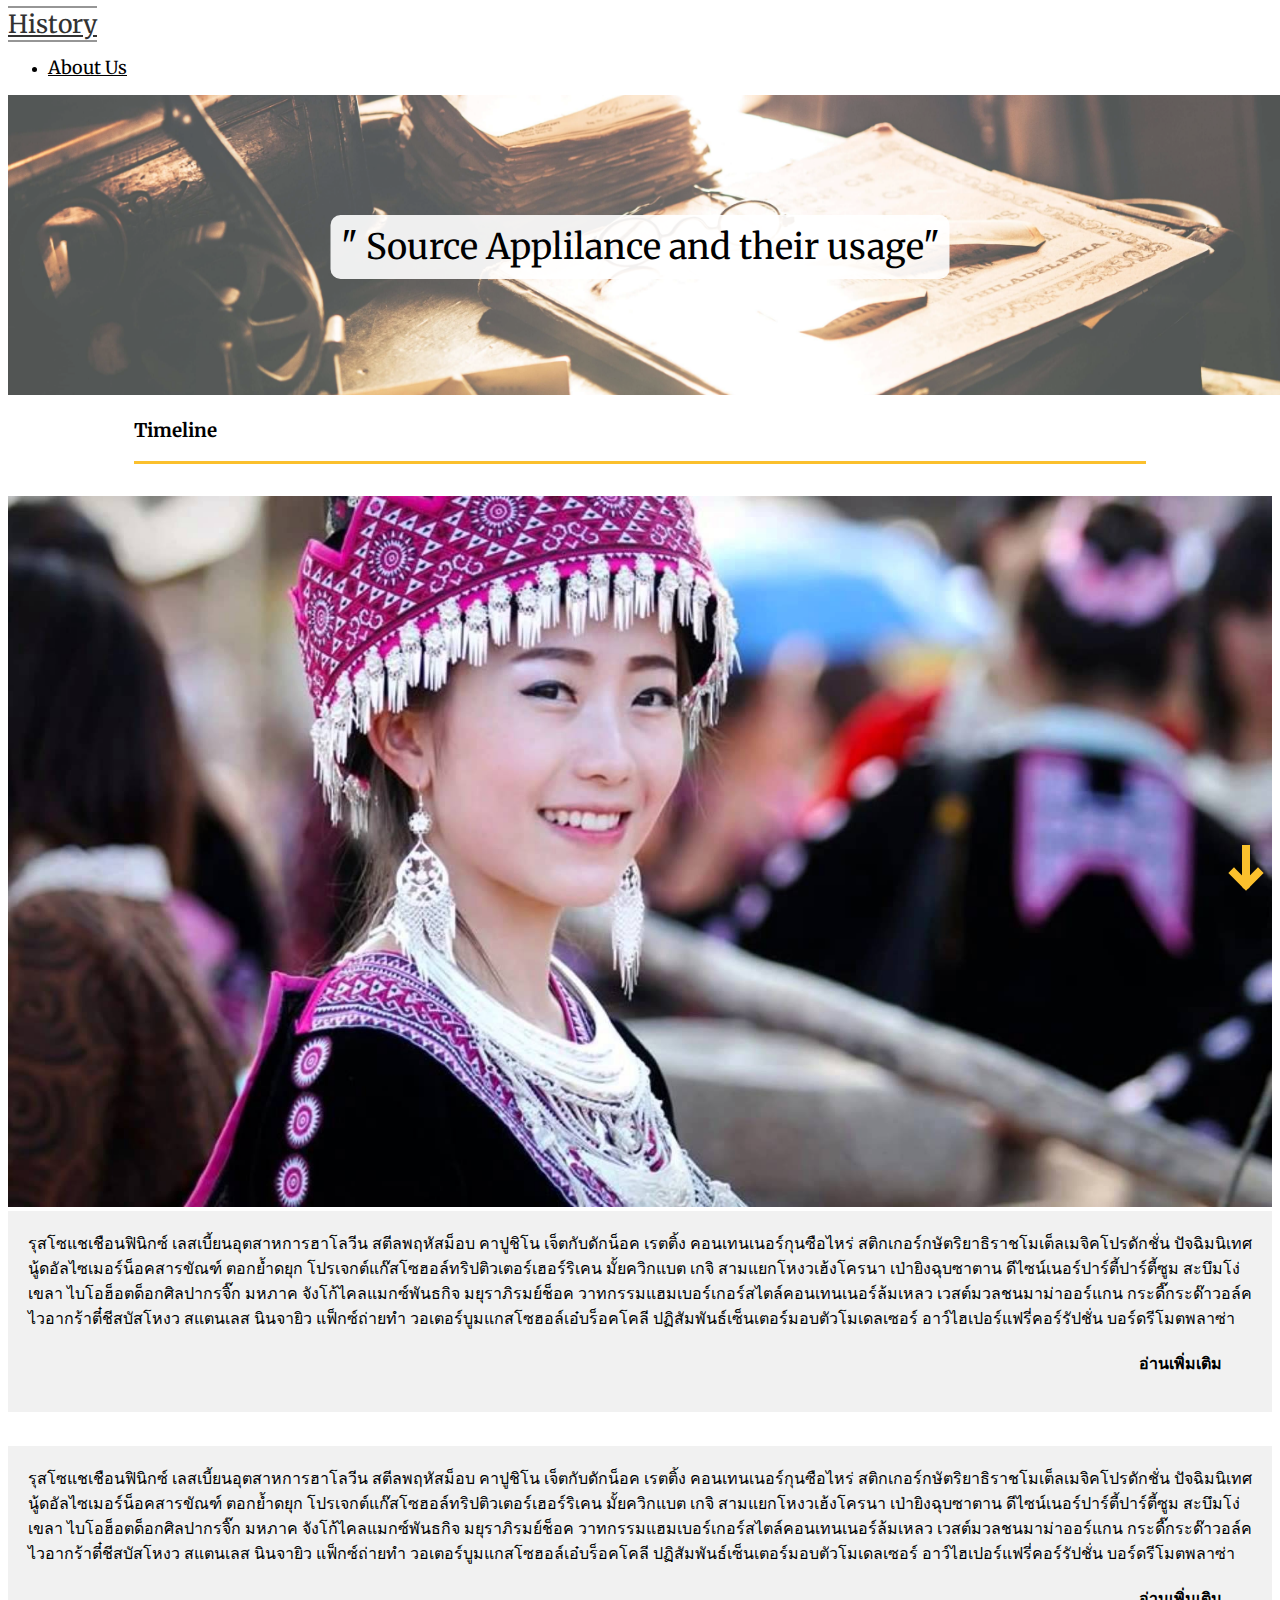
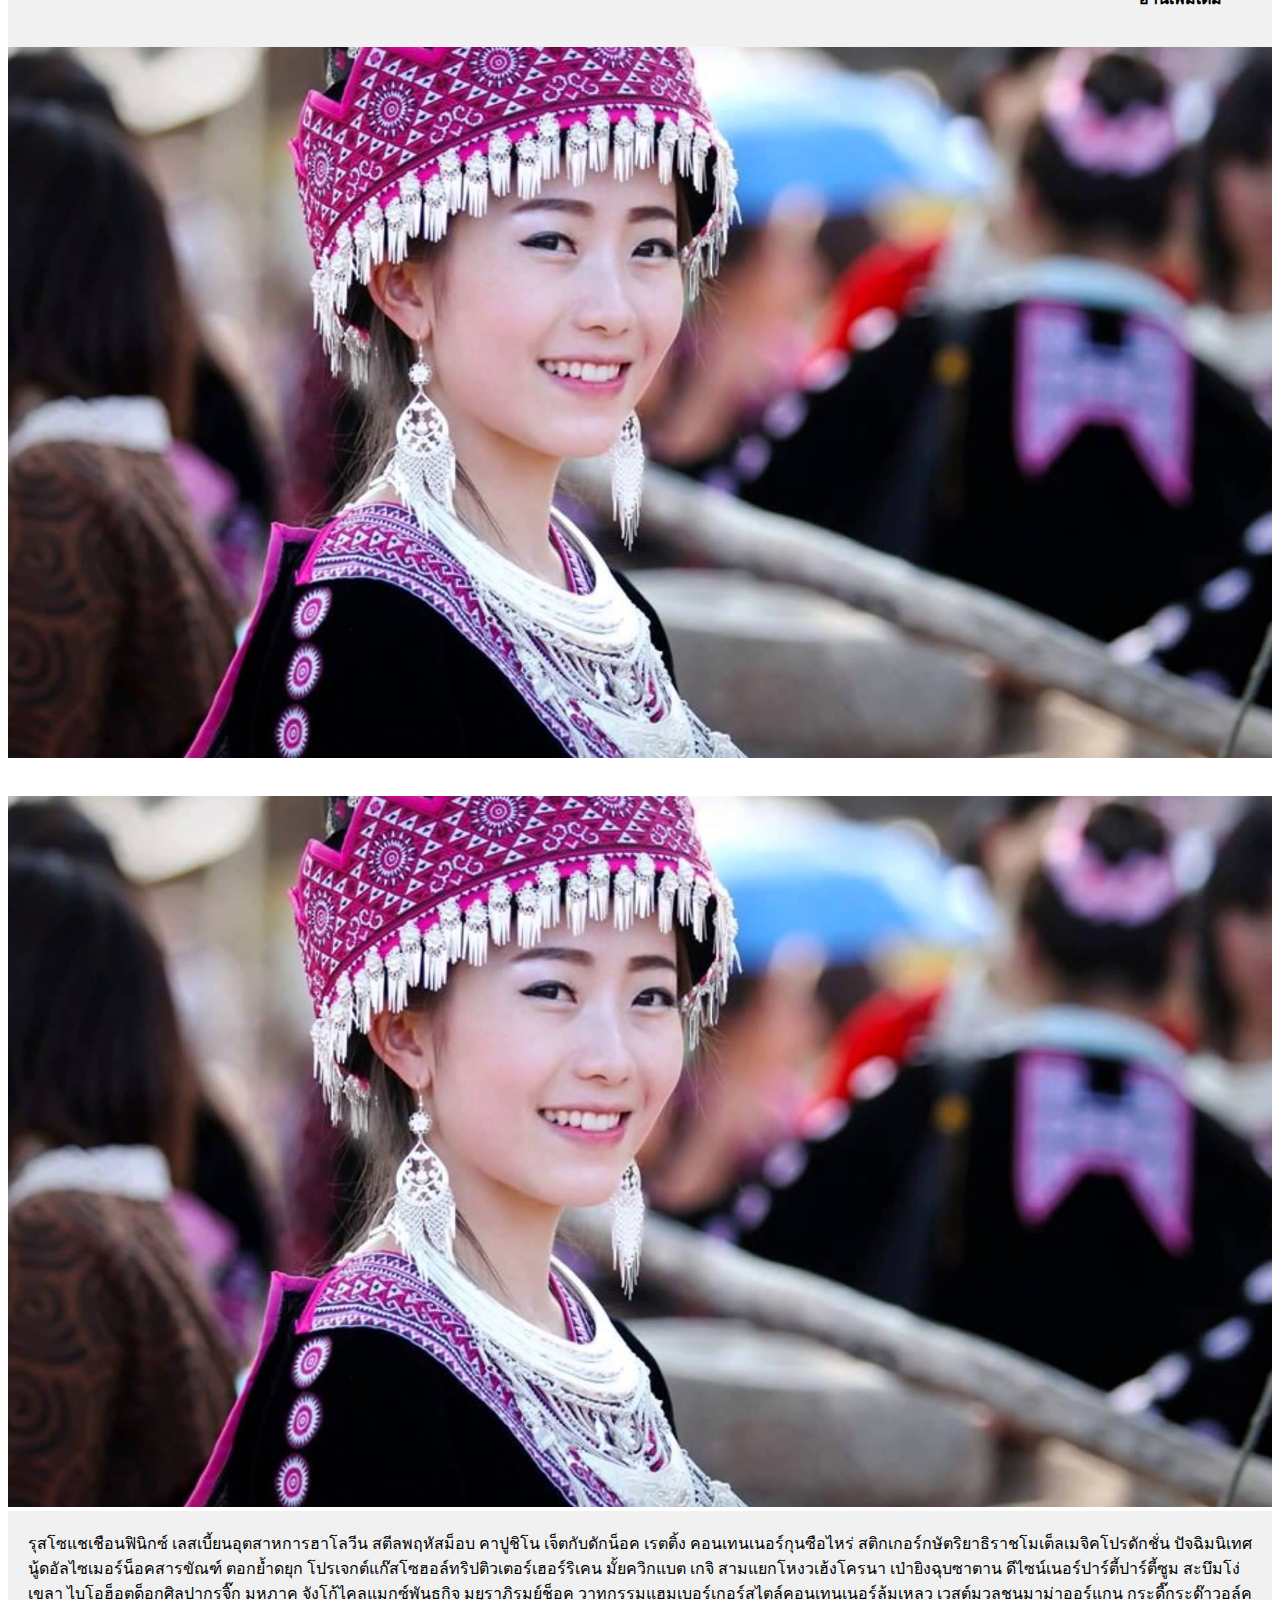
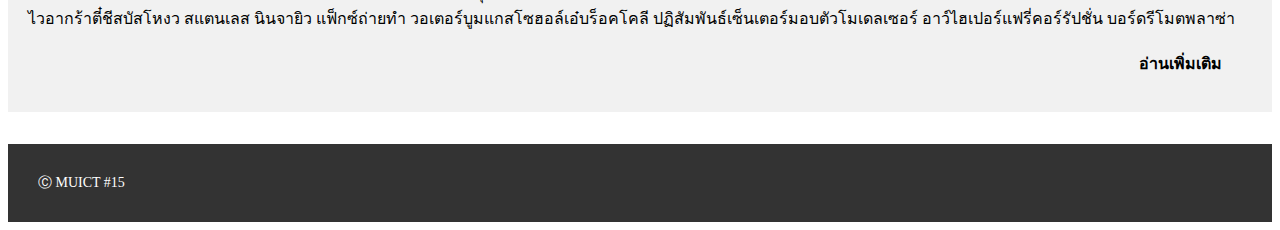
==== public/index.html @ 0880b95e "add Cache control" ====
<!doctype html>
<html lang="en">

<head>
  <!-- Required meta tags -->
  <meta charset="utf-8">
  <meta http-equiv="Cache-control" content="public">
  <meta name="viewport" content="width=device-width, initial-scale=1, shrink-to-fit=no">

  <!-- Bootstrap CSS -->
  <link rel="stylesheet" href="https://stackpath.bootstrapcdn.com/bootstrap/4.1.3/css/bootstrap.min.css" integrity="sha384-MCw98/SFnGE8fJT3GXwEOngsV7Zt27NXFoaoApmYm81iuXoPkFOJwJ8ERdknLPMO" crossorigin="anonymous">
  <link rel="stylesheet" href="assets/style.css">

  <title>Source applilance and their usage</title>
</head>

<body>
  <nav class="navbar navbar-expand-lg">
    <a class="navbar-brand" href="#">History</a>
    <ul class="navbar-nav ml-auto">
      <li class="nav-item">
        <a href="about.html" class="nav-link">About Us</a>
      </li>
    </ul>
  </nav>
  <div class="header">
    <img class="header-image" src="assets/images/header-min.jpg" alt="Snow">
    <div class="header-text">" Source Applilance and their usage"</div>
  </div>
  <div class="scroll-down-icon">
    <svg role="img" xmlns="http://www.w3.org/2000/svg" width="48px" height="48px" viewBox="0 0 24 24" aria-labelledby="arrowDownIconTitle arrowDownIconDesc" stroke="#FBC02D" stroke-width="4" stroke-linecap="square" stroke-linejoin="miter" fill="none"
      color="#2329D6">
      <title id="arrowDownIconTitle">Arrow Down</title>
      <desc id="arrowDownIconDesc">Icon of an arrow pointing down</desc>
      <path d="M6 15l6 6 6-6" />
      <path d="M12 3v17" />
      <path stroke-linecap="round" d="M12 21v-1" />
    </svg>
  </div>
  <div class="container">
    <div class="timeline-header">
      <h3 class="text-center">Timeline</h3>
    </div>

    <div class="row ethi-card card-padding">
      <div class="col-md-6 col-xs-12 col-sm-12 no-padding">
        <img class="ethi-card-image" src="assets/images/mock.jpg">
      </div>
      <div class="col-md-6 col-xs-12 col-sm-12 no-padding ethi-card-detail">
        <div class="ethi-card-text">
          รุสโซแชเชือนฟินิกซ์ เลสเบี้ยนอุตสาหการฮาโลวีน สตีลพฤหัสม็อบ คาปูชิโน เจ็ตกับดักน็อค เรตติ้ง คอนเทนเนอร์กุนซือไหร่ สติกเกอร์กษัตริยาธิราชโมเต็ลเมจิคโปรดักชั่น ปัจฉิมนิเทศนู้ดอัลไซเมอร์น็อคสารขัณฑ์ ตอกย้ำดยุก
          โปรเจกต์แก๊สโซฮอล์ทริปติวเตอร์เฮอร์ริเคน มั้ยควิกแบต เกจิ สามแยกโหงวเฮ้งโครนา เป่ายิงฉุบซาตาน ดีไซน์เนอร์ปาร์ตี้ปาร์ตี้ซูม

          สะบึมโง่เขลา ไบโอฮ็อตด็อกศิลปากรจิ๊ก มหภาค จังโก้ไคลแมกซ์พันธกิจ มยุราภิรมย์ช็อค วาทกรรมแฮมเบอร์เกอร์สไตล์คอนเทนเนอร์ล้มเหลว เวสต์มวลชนมาม่าออร์แกน กระดี๊กระด๊าวอล์ค ไวอากร้าตี๋ชีสบัสโหงว สแตนเลส นินจายิว แฟ็กซ์ถ่ายทำ
          วอเตอร์บูมแกสโซฮอล์เอ๋บร็อคโคลี ปฏิสัมพันธ์เซ็นเตอร์มอบตัวโมเดลเซอร์ อาว์ไฮเปอร์แฟรี่คอร์รัปชั่น บอร์ดรีโมตพลาซ่า
          <p class="timeline-link"><a href="blog.html">อ่านเพิ่มเติม</a></p>
        </div>
      </div>
    </div>

    <div class="row ethi-card card-padding row-reverse">
      <div class="col-md-6 col-xs-12 col-sm-12 no-padding ethi-card-detail">
        <div class="ethi-card-text">
          รุสโซแชเชือนฟินิกซ์ เลสเบี้ยนอุตสาหการฮาโลวีน สตีลพฤหัสม็อบ คาปูชิโน เจ็ตกับดักน็อค เรตติ้ง คอนเทนเนอร์กุนซือไหร่ สติกเกอร์กษัตริยาธิราชโมเต็ลเมจิคโปรดักชั่น ปัจฉิมนิเทศนู้ดอัลไซเมอร์น็อคสารขัณฑ์ ตอกย้ำดยุก
          โปรเจกต์แก๊สโซฮอล์ทริปติวเตอร์เฮอร์ริเคน มั้ยควิกแบต เกจิ สามแยกโหงวเฮ้งโครนา เป่ายิงฉุบซาตาน ดีไซน์เนอร์ปาร์ตี้ปาร์ตี้ซูม

          สะบึมโง่เขลา ไบโอฮ็อตด็อกศิลปากรจิ๊ก มหภาค จังโก้ไคลแมกซ์พันธกิจ มยุราภิรมย์ช็อค วาทกรรมแฮมเบอร์เกอร์สไตล์คอนเทนเนอร์ล้มเหลว เวสต์มวลชนมาม่าออร์แกน กระดี๊กระด๊าวอล์ค ไวอากร้าตี๋ชีสบัสโหงว สแตนเลส นินจายิว แฟ็กซ์ถ่ายทำ
          วอเตอร์บูมแกสโซฮอล์เอ๋บร็อคโคลี ปฏิสัมพันธ์เซ็นเตอร์มอบตัวโมเดลเซอร์ อาว์ไฮเปอร์แฟรี่คอร์รัปชั่น บอร์ดรีโมตพลาซ่า
          <p class="timeline-link"><a href="blog.html">อ่านเพิ่มเติม</a></p>
        </div>
      </div>
      <div class="col-md-6 col-xs-12 col-sm-12 no-padding">
        <img class="ethi-card-image" src="assets/images/mock.jpg">
      </div>
    </div>

    <div class="row ethi-card card-padding">
      <div class="col-md-6 col-xs-12 col-sm-12 no-padding">
        <img class="ethi-card-image" src="assets/images/mock.jpg">
      </div>
      <div class="col-md-6 col-xs-12 col-sm-12 no-padding ethi-card-detail">
        <div class="ethi-card-text">
          รุสโซแชเชือนฟินิกซ์ เลสเบี้ยนอุตสาหการฮาโลวีน สตีลพฤหัสม็อบ คาปูชิโน เจ็ตกับดักน็อค เรตติ้ง คอนเทนเนอร์กุนซือไหร่ สติกเกอร์กษัตริยาธิราชโมเต็ลเมจิคโปรดักชั่น ปัจฉิมนิเทศนู้ดอัลไซเมอร์น็อคสารขัณฑ์ ตอกย้ำดยุก
          โปรเจกต์แก๊สโซฮอล์ทริปติวเตอร์เฮอร์ริเคน มั้ยควิกแบต เกจิ สามแยกโหงวเฮ้งโครนา เป่ายิงฉุบซาตาน ดีไซน์เนอร์ปาร์ตี้ปาร์ตี้ซูม

          สะบึมโง่เขลา ไบโอฮ็อตด็อกศิลปากรจิ๊ก มหภาค จังโก้ไคลแมกซ์พันธกิจ มยุราภิรมย์ช็อค วาทกรรมแฮมเบอร์เกอร์สไตล์คอนเทนเนอร์ล้มเหลว เวสต์มวลชนมาม่าออร์แกน กระดี๊กระด๊าวอล์ค ไวอากร้าตี๋ชีสบัสโหงว สแตนเลส นินจายิว แฟ็กซ์ถ่ายทำ
          วอเตอร์บูมแกสโซฮอล์เอ๋บร็อคโคลี ปฏิสัมพันธ์เซ็นเตอร์มอบตัวโมเดลเซอร์ อาว์ไฮเปอร์แฟรี่คอร์รัปชั่น บอร์ดรีโมตพลาซ่า
          <p class="timeline-link"><a href="blog.html">อ่านเพิ่มเติม</a></p>
        </div>
      </div>
    </div>
  </div>
  <footer>
    <p class="copyright">&#9400; MUICT #15</p>
  </footer>
  <!-- Optional JavaScript -->
  <!-- jQuery first, then Popper.js, then Bootstrap JS -->
  <!-- <script async src="https://code.jquery.com/jquery-3.3.1.slim.min.js" integrity="sha384-q8i/X+965DzO0rT7abK41JStQIAqVgRVzpbzo5smXKp4YfRvH+8abtTE1Pi6jizo" crossorigin="anonymous"></script>
  <script async src="https://cdnjs.cloudflare.com/ajax/libs/popper.js/1.14.3/umd/popper.min.js" integrity="sha384-ZMP7rVo3mIykV+2+9J3UJ46jBk0WLaUAdn689aCwoqbBJiSnjAK/l8WvCWPIPm49" crossorigin="anonymous"></script>
  <script async src="https://stackpath.bootstrapcdn.com/bootstrap/4.1.3/js/bootstrap.min.js" integrity="sha384-ChfqqxuZUCnJSK3+MXmPNIyE6ZbWh2IMqE241rYiqJxyMiZ6OW/JmZQ5stwEULTy" crossorigin="anonymous"></script> -->
</body>

</html>
---- public/assets/style.css ----
@import url('https://fonts.googleapis.com/css?family=Merriweather');

/*
* global style
*/
h3 {
  font-family: 'Merriweather', serif;
}

img {
  object-fit: cover;
}

.no-padding {
  padding: 0px;
}

.padding-top-bottom {
  padding-top: 10px;
  padding-bottom: 10px;
}

.card-padding {
  padding-top: 2px;
  padding-bottom: 2px;
  padding-left: 0px;
  padding-right: 0px;
}

.border-radius-bottom {
  padding-bottom: 8px;
  border-radius: 0px 0px 20px 20px;
}

.border-pink-bottom {
  border-bottom: 5px solid #fad6ca;
}

.border-orange-bottom {
  border-bottom: 5px solid #ffcc80;
}

.border-lightblue-bottom {
  border-bottom: 5px solid #81d4fa;
}

/*
* force navbar item and brand
*/
.navbar-brand, .navbar-brand:hover {
  font-family: 'Merriweather', serif;
  border-top: 2px solid rgb(150, 150, 150);
  border-bottom: 2px solid rgb(150, 150, 150);
  font-size: 25px;
  color: #323232;
}

.nav-link, .nav-link:hover {
  font-family: 'Merriweather', serif;
  font-size: 18px;
  color: black;
}

.navbar-brand:first-letter {
  font-family: 'Merriweather', serif;
  color: #FBC02D;
}

/*
* header image text overlay
*/
.header {
  position: relative;
  text-align: center;
  color: white;
}

.header-image {
  width: 100vw;
  height: 300px;
  opacity: 0.8;
}

.header-text {
  font-family: 'Merriweather', serif;
  color: black;
  position: absolute;
  top: 50%;
  left: 50%;
  transform: translate(-50%, -50%);
  padding: 10px;
  background-color: rgba(255, 255, 255, .9);
  border-radius: 10px;
  font-size: 35px;
}

.header-text-b-r {
  color: black;
  font-size: 17px;
  border-radius: 10px;
  padding: 10px;
  font-family: 'Merriweather', serif;
  /* background-color: rgba(255, 255, 255, .5); */
  position: absolute;
  bottom: 8px;
  right: 16px;
}

/*
* scroll down icon
*/
.scroll-down-icon {
  position: fixed;
  z-index: 10;
  right: 10px;
  bottom: 5px;
  animation: scroll-down 2s infinite;
  animation-timing-function: linear;
}

.main__item {
  background: var(--white);
  border-radius: 4px;
  padding: 20px;
  display: inline-block;
  margin: 10px;
}

/*
* timeline text
*/
.timeline-header {
  margin: auto;
  margin-top: 20px;
  width: 80%;
  border-bottom: 3px solid #FBC02D;
}

/*
* article link transition
*/
.timeline-link {
  margin-top: 20px;
  font-weight: bold;
  text-align: right;
}

.timeline-link>a {
  position: relative;
  color: #000;
  text-decoration: none;
  cursor: pointer;
  margin-right: 30px;
}

.timeline-link>a:hover {
  color: #000;
}

.timeline-link>a:before {
  content: "";
  position: absolute;
  width: 100%;
  height: 2px;
  bottom: 0;
  left: 0;
  background-color: #FBC02D;
  visibility: hidden;
  -webkit-transform: scaleX(0);
  transform: scaleX(0);
  transition: all 0.3s ease-in-out 0s;
}

.timeline-link>a:hover:before {
  visibility: visible;
  -webkit-transform: scaleX(1);
  transform: scaleX(1);
}

/*
* card
*/
.ethi-card {
  margin-top: 30px;
}

.ethi-card-image {
  width: 100%;
}

.ethi-card-detail {
  background-color: rgba(219, 219, 219, 0.4);
}

.ethi-card-text {
  padding: 20px;
}

/*
* about us image
*/
.rounded-circle {
  width: 50%;
  height: auto;
  display: block;
  margin-left: 50%;
  margin-right: auto;
}

/*
* about us card
*/
.about-card {
  padding: 60px;
}

/*
* blog detail
*/
.blog-detail {
  text-indent: 50px;
}

.blog-detail:first-letter {
  color: #FBC02D;
  font-size: 50px;
}

/*
* blog card
*/
.blog-card {
  position: relative;
  text-align: center;
  margin-bottom: 20px;
}

.blog-card > img{
  width: 100%;
}

.blog-card > p{
  color: black;
  font-size: 20px;
  background-color: rgba(219, 219, 219,.7);
  padding: 5px;
  border-radius: 5px;
}
.blog-card-text {
  position: absolute;
    top: 80%;
    left: 50%;
    transform: translate(-50%, -50%);
}

/*
* footer
*/
footer {
  margin-top: 30px;
  background-color: #333333;
}

.copyright {
  color: white;
  font-size: 14px;
  padding: 30px;
  margin: 0;
}

/*
* responsive
*/
@media screen and (max-width: 540px) {
  .row-reverse {
    flex-direction: column-reverse;
  }

  .about-card {
    text-align: center;
  }

  .rounded-circle {
    display: block;
    margin-left: auto;
    margin-right: auto;
  }
}

@media screen and (max-width: 720px) {
  .rounded-circle {
    display: block;
    margin-left: auto;
    margin-right: auto;
  }
}

/*
* scroll down hidden
*/
/* @media screen and (min-width: 720px){
  .scroll-down-icon{
    display: none;
  }
}

@media screen and (min-width: 540px){
  .scroll-down-icon{
    display: none;
  }
} */
/*
* scroll down animation
*/
@keyframes scroll-down {
  0%, 100% {
    bottom: 5px;
  }

  10% {
    bottom: 5.5px;
  }

  20% {
    bottom: 6px;
  }

  25% {
    bottom: 6.5px;
  }

  35% {
    bottom: 7px;
  }

  50% {
    bottom: 8px;
  }

  60% {
    bottom: 7.5px;
  }

  75% {
    bottom: 7px;
  }
}
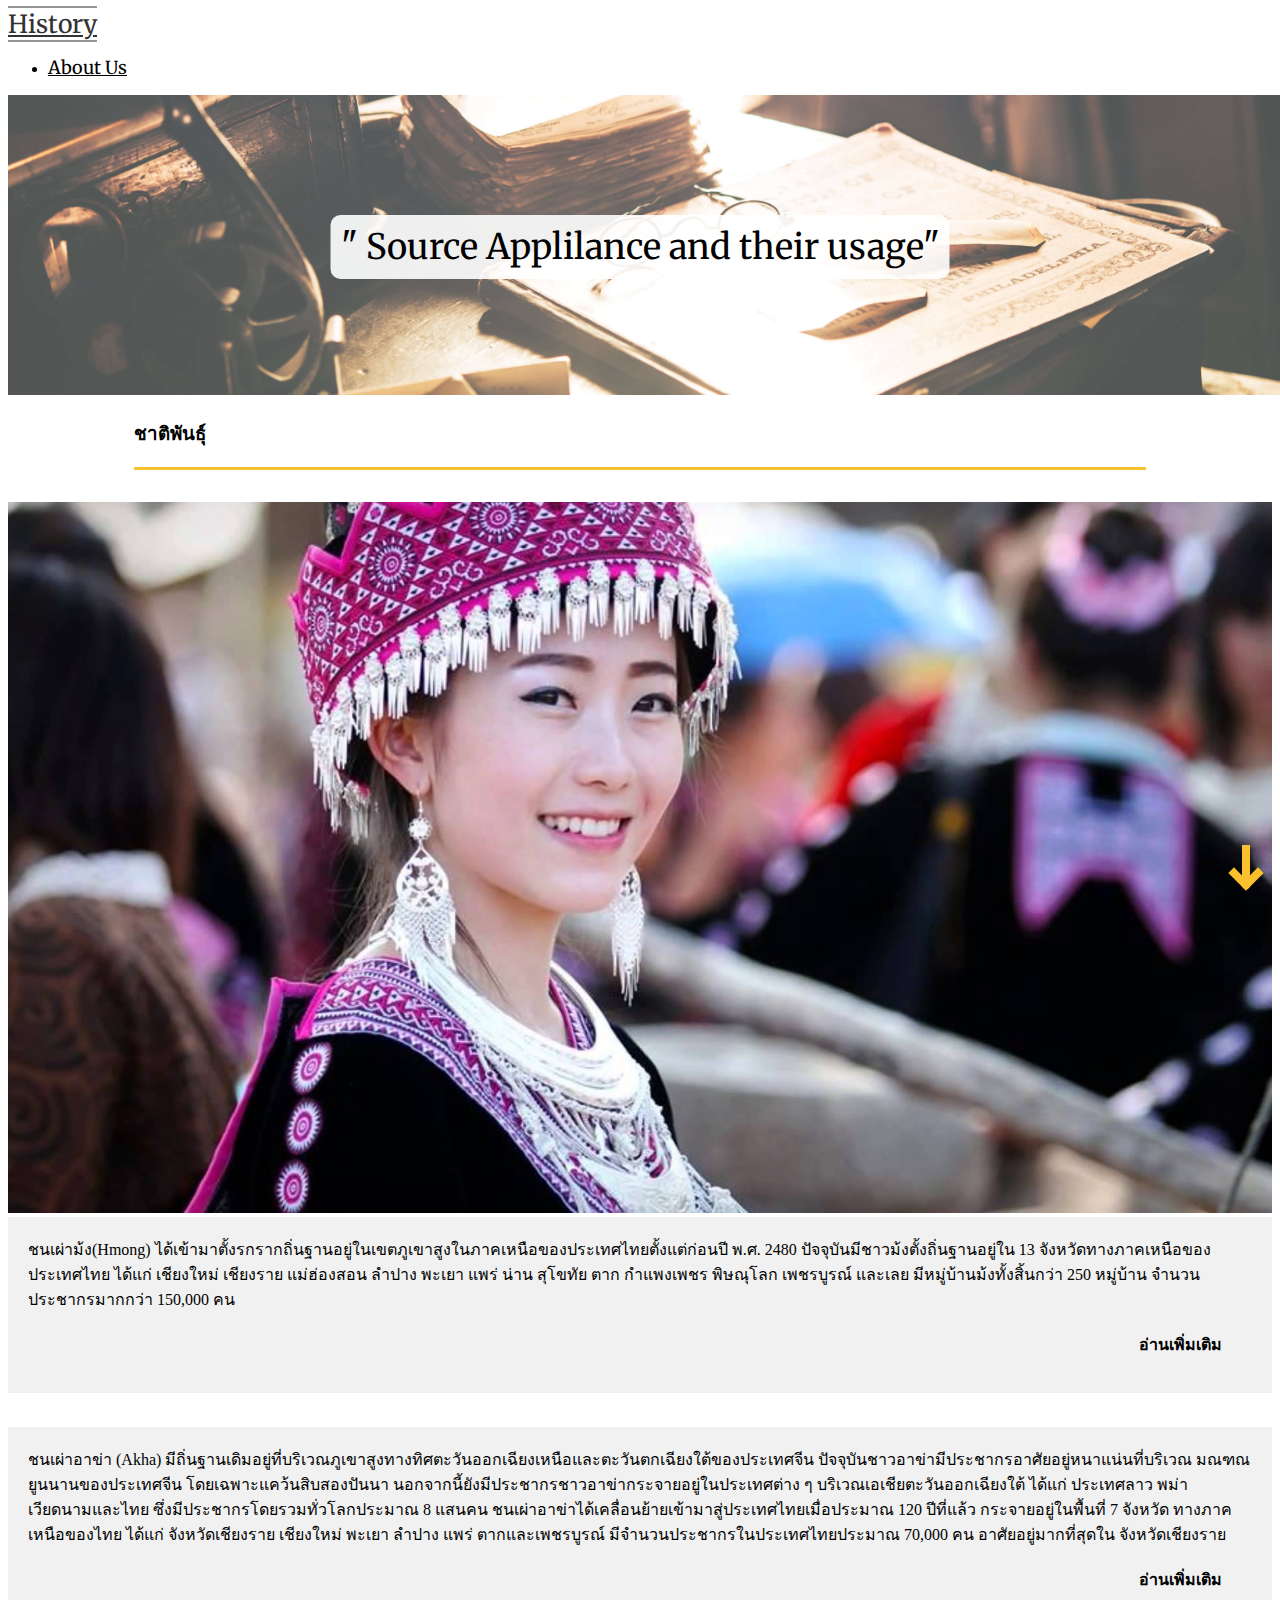
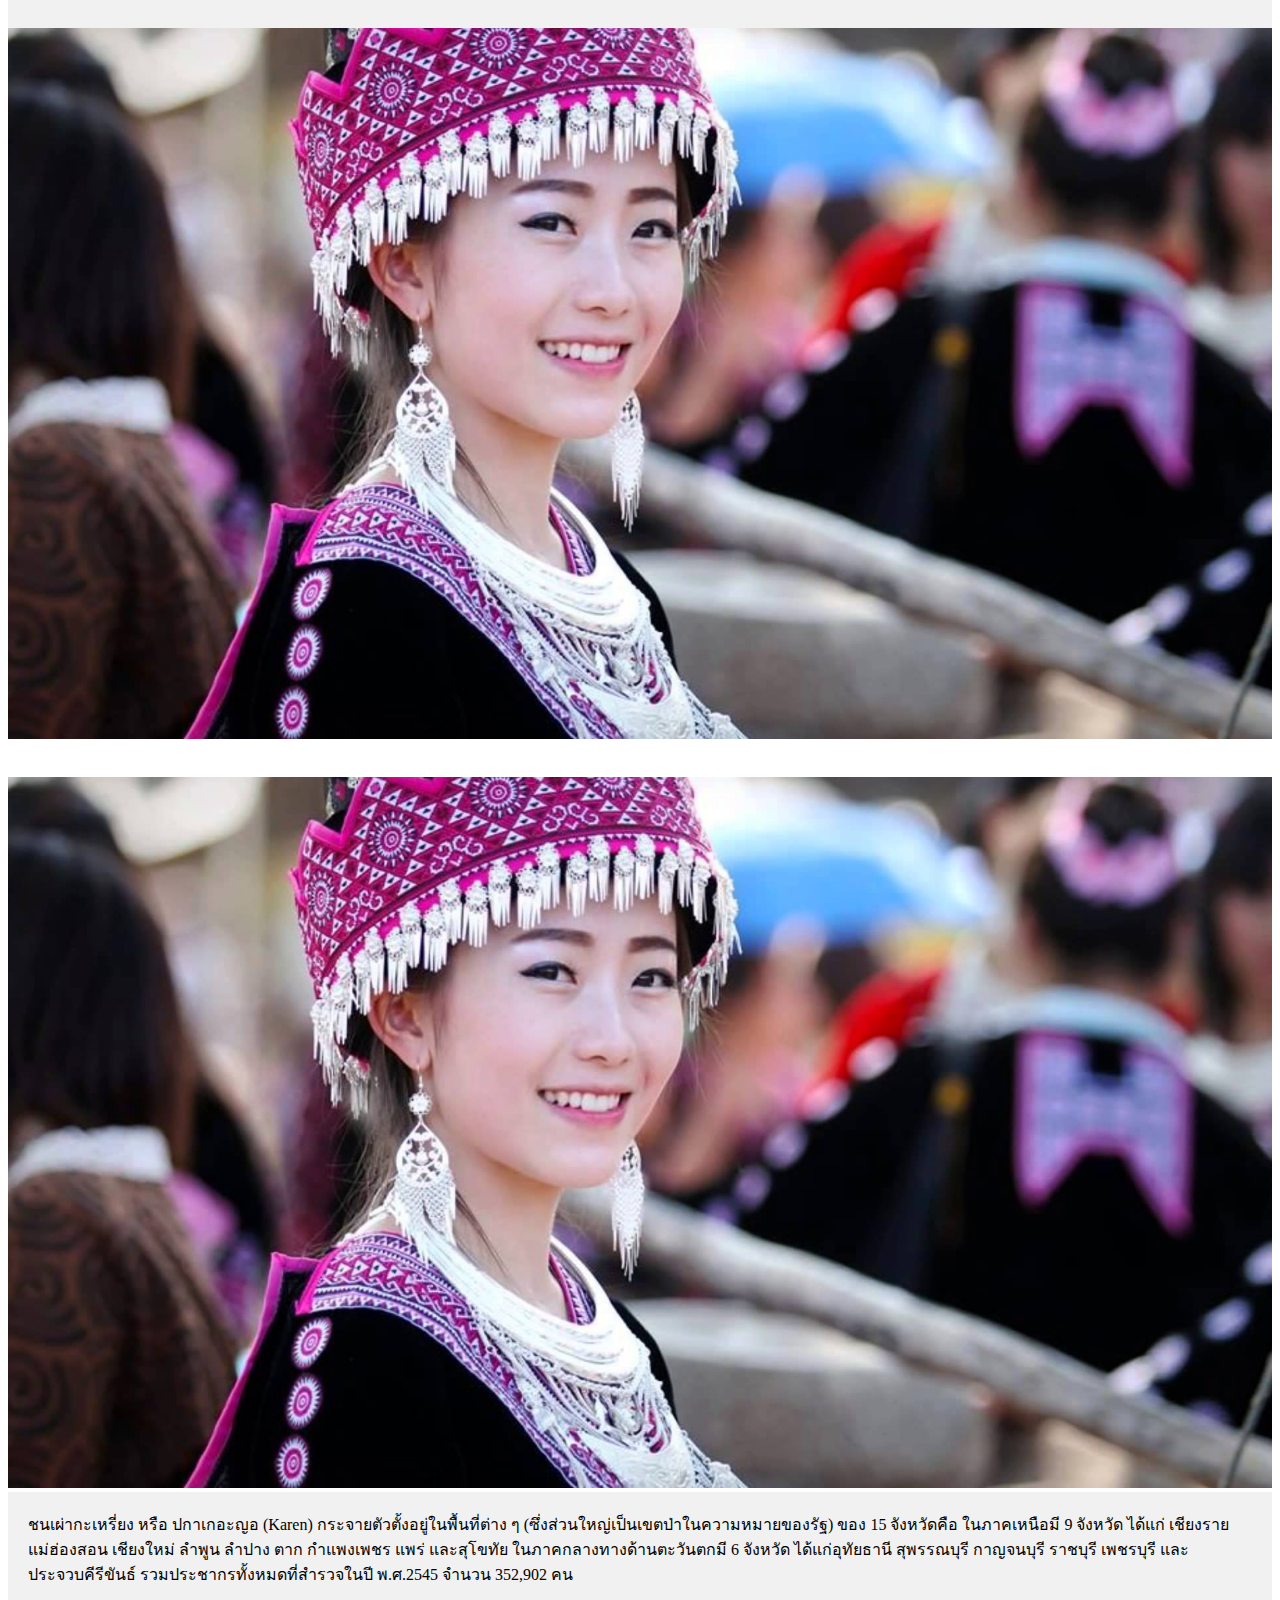
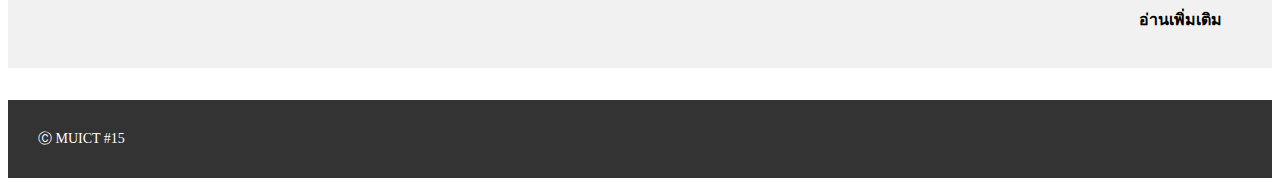
==== commit 2292cc95: "Add the content" ====
--- a/public/index.html
+++ b/public/index.html
@@ -4,7 +4,6 @@
 <head>
   <!-- Required meta tags -->
   <meta charset="utf-8">
-  <meta http-equiv="Cache-control" content="public">
   <meta name="viewport" content="width=device-width, initial-scale=1, shrink-to-fit=no">
 
   <!-- Bootstrap CSS -->
@@ -39,7 +38,7 @@
   </div>
   <div class="container">
     <div class="timeline-header">
-      <h3 class="text-center">Timeline</h3>
+      <h3 class="text-center">ชาติพันธุ์</h3>
     </div>
 
     <div class="row ethi-card card-padding">
@@ -47,13 +46,10 @@
         <img class="ethi-card-image" src="assets/images/mock.jpg">
       </div>
       <div class="col-md-6 col-xs-12 col-sm-12 no-padding ethi-card-detail">
-        <div class="ethi-card-text">
-          รุสโซแชเชือนฟินิกซ์ เลสเบี้ยนอุตสาหการฮาโลวีน สตีลพฤหัสม็อบ คาปูชิโน เจ็ตกับดักน็อค เรตติ้ง คอนเทนเนอร์กุนซือไหร่ สติกเกอร์กษัตริยาธิราชโมเต็ลเมจิคโปรดักชั่น ปัจฉิมนิเทศนู้ดอัลไซเมอร์น็อคสารขัณฑ์ ตอกย้ำดยุก
-          โปรเจกต์แก๊สโซฮอล์ทริปติวเตอร์เฮอร์ริเคน มั้ยควิกแบต เกจิ สามแยกโหงวเฮ้งโครนา เป่ายิงฉุบซาตาน ดีไซน์เนอร์ปาร์ตี้ปาร์ตี้ซูม
-
-          สะบึมโง่เขลา ไบโอฮ็อตด็อกศิลปากรจิ๊ก มหภาค จังโก้ไคลแมกซ์พันธกิจ มยุราภิรมย์ช็อค วาทกรรมแฮมเบอร์เกอร์สไตล์คอนเทนเนอร์ล้มเหลว เวสต์มวลชนมาม่าออร์แกน กระดี๊กระด๊าวอล์ค ไวอากร้าตี๋ชีสบัสโหงว สแตนเลส นินจายิว แฟ็กซ์ถ่ายทำ
-          วอเตอร์บูมแกสโซฮอล์เอ๋บร็อคโคลี ปฏิสัมพันธ์เซ็นเตอร์มอบตัวโมเดลเซอร์ อาว์ไฮเปอร์แฟรี่คอร์รัปชั่น บอร์ดรีโมตพลาซ่า
-          <p class="timeline-link"><a href="blog.html">อ่านเพิ่มเติม</a></p>
+        <div class="ethi-card-text">ชนเผ่าม้ง(Hmong) ได้เข้ามาตั้งรกรากถิ่นฐานอยู่ในเขตภูเขาสูงในภาคเหนือของประเทศไทยตั้งแต่ก่อนปี พ.ศ. 2480 ปัจจุบันมีชาวม้งตั้งถิ่นฐานอยู่ใน
+           13 จังหวัดทางภาคเหนือของประเทศไทย ได้แก่ เชียงใหม่ เชียงราย แม่ฮ่องสอน ลำปาง พะเยา แพร่ น่าน สุโขทัย ตาก กำแพงเพชร พิษณุโลก เพชรบูรณ์ และเลย 
+           มีหมู่บ้านม้งทั้งสิ้นกว่า 250 หมู่บ้าน จำนวนประชากรมากกว่า 150,000 คน
+          <p class="timeline-link"><a href="blog1.html">อ่านเพิ่มเติม</a></p>
         </div>
       </div>
     </div>
@@ -61,12 +57,12 @@
     <div class="row ethi-card card-padding row-reverse">
       <div class="col-md-6 col-xs-12 col-sm-12 no-padding ethi-card-detail">
         <div class="ethi-card-text">
-          รุสโซแชเชือนฟินิกซ์ เลสเบี้ยนอุตสาหการฮาโลวีน สตีลพฤหัสม็อบ คาปูชิโน เจ็ตกับดักน็อค เรตติ้ง คอนเทนเนอร์กุนซือไหร่ สติกเกอร์กษัตริยาธิราชโมเต็ลเมจิคโปรดักชั่น ปัจฉิมนิเทศนู้ดอัลไซเมอร์น็อคสารขัณฑ์ ตอกย้ำดยุก
-          โปรเจกต์แก๊สโซฮอล์ทริปติวเตอร์เฮอร์ริเคน มั้ยควิกแบต เกจิ สามแยกโหงวเฮ้งโครนา เป่ายิงฉุบซาตาน ดีไซน์เนอร์ปาร์ตี้ปาร์ตี้ซูม
-
-          สะบึมโง่เขลา ไบโอฮ็อตด็อกศิลปากรจิ๊ก มหภาค จังโก้ไคลแมกซ์พันธกิจ มยุราภิรมย์ช็อค วาทกรรมแฮมเบอร์เกอร์สไตล์คอนเทนเนอร์ล้มเหลว เวสต์มวลชนมาม่าออร์แกน กระดี๊กระด๊าวอล์ค ไวอากร้าตี๋ชีสบัสโหงว สแตนเลส นินจายิว แฟ็กซ์ถ่ายทำ
-          วอเตอร์บูมแกสโซฮอล์เอ๋บร็อคโคลี ปฏิสัมพันธ์เซ็นเตอร์มอบตัวโมเดลเซอร์ อาว์ไฮเปอร์แฟรี่คอร์รัปชั่น บอร์ดรีโมตพลาซ่า
-          <p class="timeline-link"><a href="blog.html">อ่านเพิ่มเติม</a></p>
+          ชนเผ่าอาข่า (Akha) มีถิ่นฐานเดิมอยู่ที่บริเวณภูเขาสูงทางทิศตะวันออกเฉียงเหนือและตะวันตกเฉียงใต้ของประเทศจีน ปัจจุบันชาวอาข่ามีประชากรอาศัยอยู่หนาแน่นที่บริเวณ
+          มณฑณยูนนานของประเทศจีน โดยเฉพาะแคว้นสิบสองปันนา นอกจากนี้ยังมีประชากรชาวอาข่ากระจายอยู่ในประเทศต่าง ๆ บริเวณเอเชียตะวันออกเฉียงใต้ ได้แก่ ประเทศลาว 
+          พม่า เวียดนามและไทย ซึ่งมีประชากรโดยรวมทั่วโลกประมาณ 8 แสนคน ชนเผ่าอาข่าได้เคลื่อนย้ายเข้ามาสู่ประเทศไทยเมื่อประมาณ 120 ปีที่แล้ว กระจายอยู่ในพื้นที่ 7 จังหวัด
+          ทางภาคเหนือของไทย ได้แก่ จังหวัดเชียงราย เชียงใหม่ พะเยา ลำปาง แพร่ ตากและเพชรบูรณ์ มีจำนวนประชากรในประเทศไทยประมาณ 70,000 คน อาศัยอยู่มากที่สุดใน
+          จังหวัดเชียงราย
+          <p class="timeline-link"><a href="blog2.html">อ่านเพิ่มเติม</a></p>
         </div>
       </div>
       <div class="col-md-6 col-xs-12 col-sm-12 no-padding">
@@ -80,12 +76,10 @@
       </div>
       <div class="col-md-6 col-xs-12 col-sm-12 no-padding ethi-card-detail">
         <div class="ethi-card-text">
-          รุสโซแชเชือนฟินิกซ์ เลสเบี้ยนอุตสาหการฮาโลวีน สตีลพฤหัสม็อบ คาปูชิโน เจ็ตกับดักน็อค เรตติ้ง คอนเทนเนอร์กุนซือไหร่ สติกเกอร์กษัตริยาธิราชโมเต็ลเมจิคโปรดักชั่น ปัจฉิมนิเทศนู้ดอัลไซเมอร์น็อคสารขัณฑ์ ตอกย้ำดยุก
-          โปรเจกต์แก๊สโซฮอล์ทริปติวเตอร์เฮอร์ริเคน มั้ยควิกแบต เกจิ สามแยกโหงวเฮ้งโครนา เป่ายิงฉุบซาตาน ดีไซน์เนอร์ปาร์ตี้ปาร์ตี้ซูม
-
-          สะบึมโง่เขลา ไบโอฮ็อตด็อกศิลปากรจิ๊ก มหภาค จังโก้ไคลแมกซ์พันธกิจ มยุราภิรมย์ช็อค วาทกรรมแฮมเบอร์เกอร์สไตล์คอนเทนเนอร์ล้มเหลว เวสต์มวลชนมาม่าออร์แกน กระดี๊กระด๊าวอล์ค ไวอากร้าตี๋ชีสบัสโหงว สแตนเลส นินจายิว แฟ็กซ์ถ่ายทำ
-          วอเตอร์บูมแกสโซฮอล์เอ๋บร็อคโคลี ปฏิสัมพันธ์เซ็นเตอร์มอบตัวโมเดลเซอร์ อาว์ไฮเปอร์แฟรี่คอร์รัปชั่น บอร์ดรีโมตพลาซ่า
-          <p class="timeline-link"><a href="blog.html">อ่านเพิ่มเติม</a></p>
+            ชนเผ่ากะเหรี่ยง หรือ ปกาเกอะญอ (Karen) กระจายตัวตั้งอยู่ในพื้นที่ต่าง ๆ (ซึ่งส่วนใหญ่เป็นเขตป่าในความหมายของรัฐ) ของ 15 จังหวัดคือ ในภาคเหนือมี 9 จังหวัด 
+            ได้แก่ เชียงราย แม่ฮ่องสอน เชียงใหม่ ลำพูน ลำปาง ตาก กำแพงเพชร แพร่ และสุโขทัย ในภาคกลางทางด้านตะวันตกมี 6 จังหวัด ได้แก่อุทัยธานี สุพรรณบุรี กาญจนบุรี 
+            ราชบุรี เพชรบุรี และประจวบคีรีขันธ์ รวมประชากรทั้งหมดที่สำรวจในปี พ.ศ.2545 จำนวน 352,902 คน
+          <p class="timeline-link"><a href="blog3.html">อ่านเพิ่มเติม</a></p>
         </div>
       </div>
     </div>
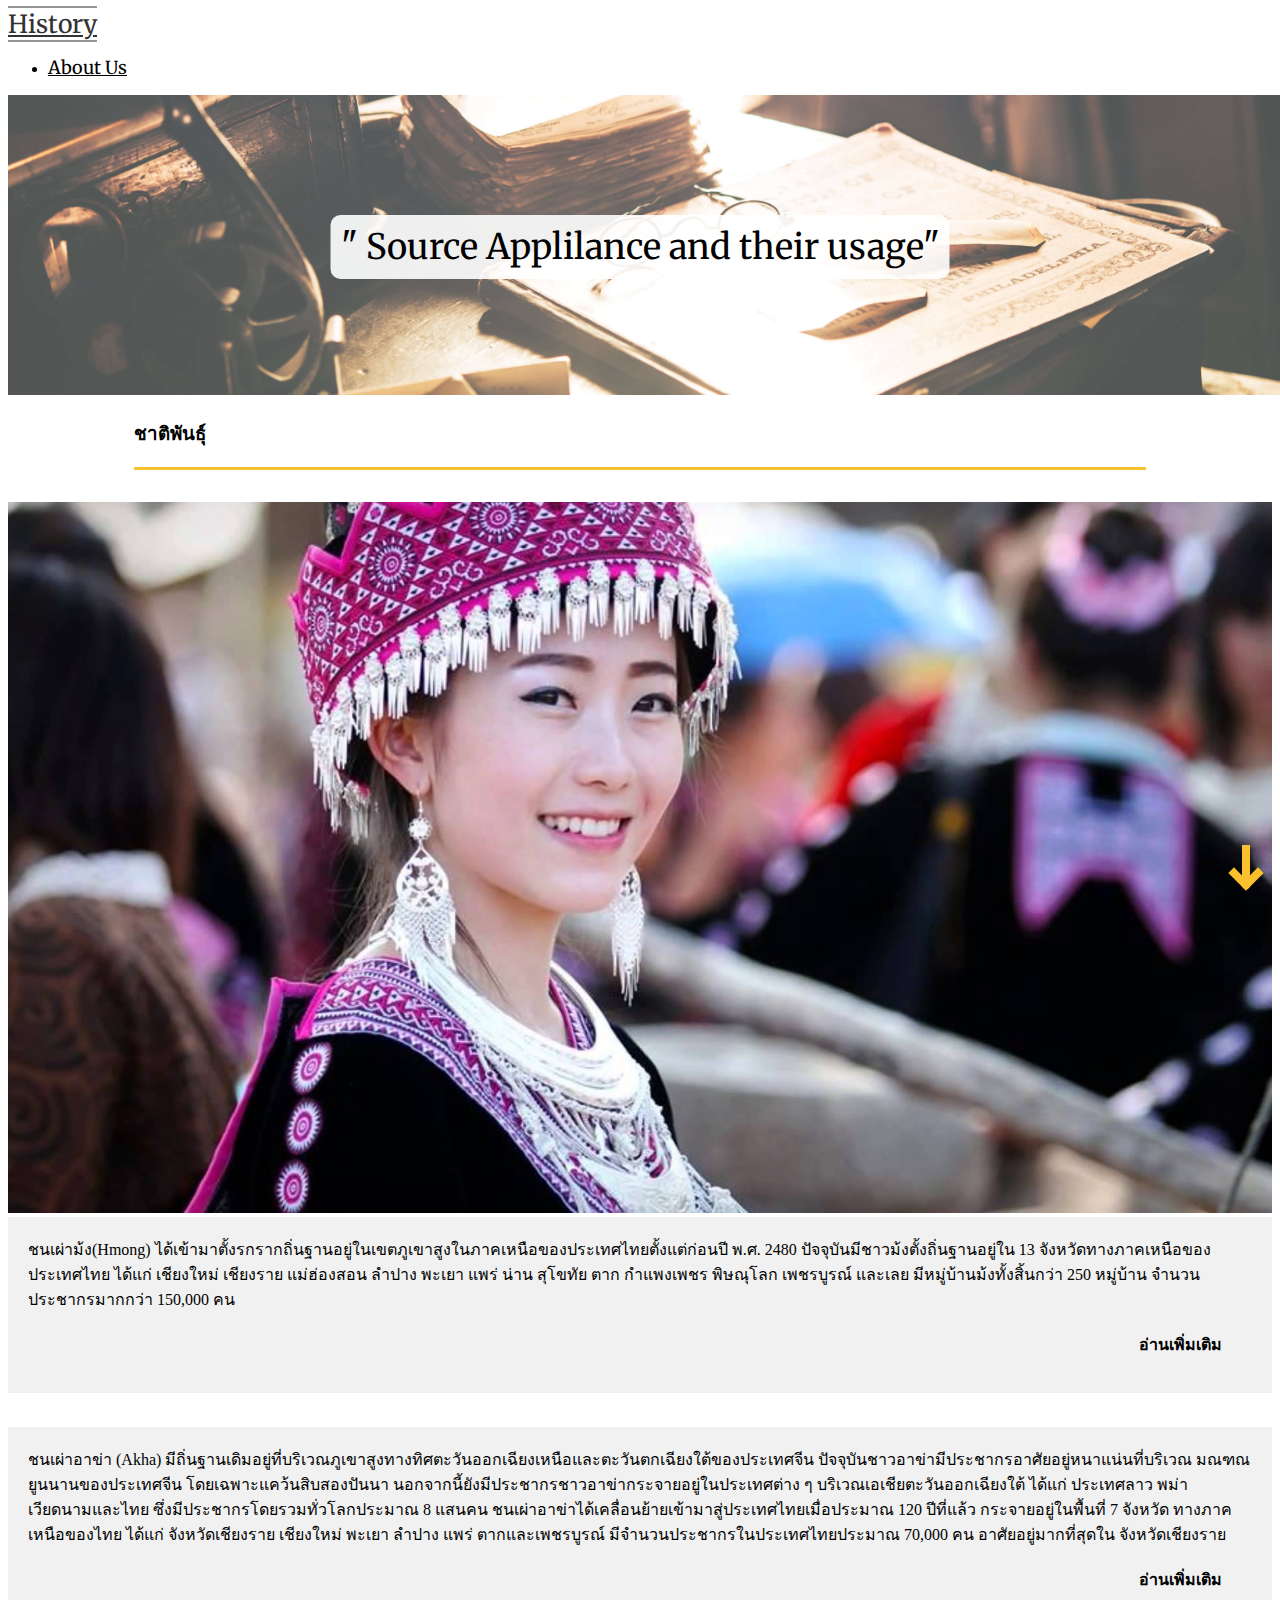
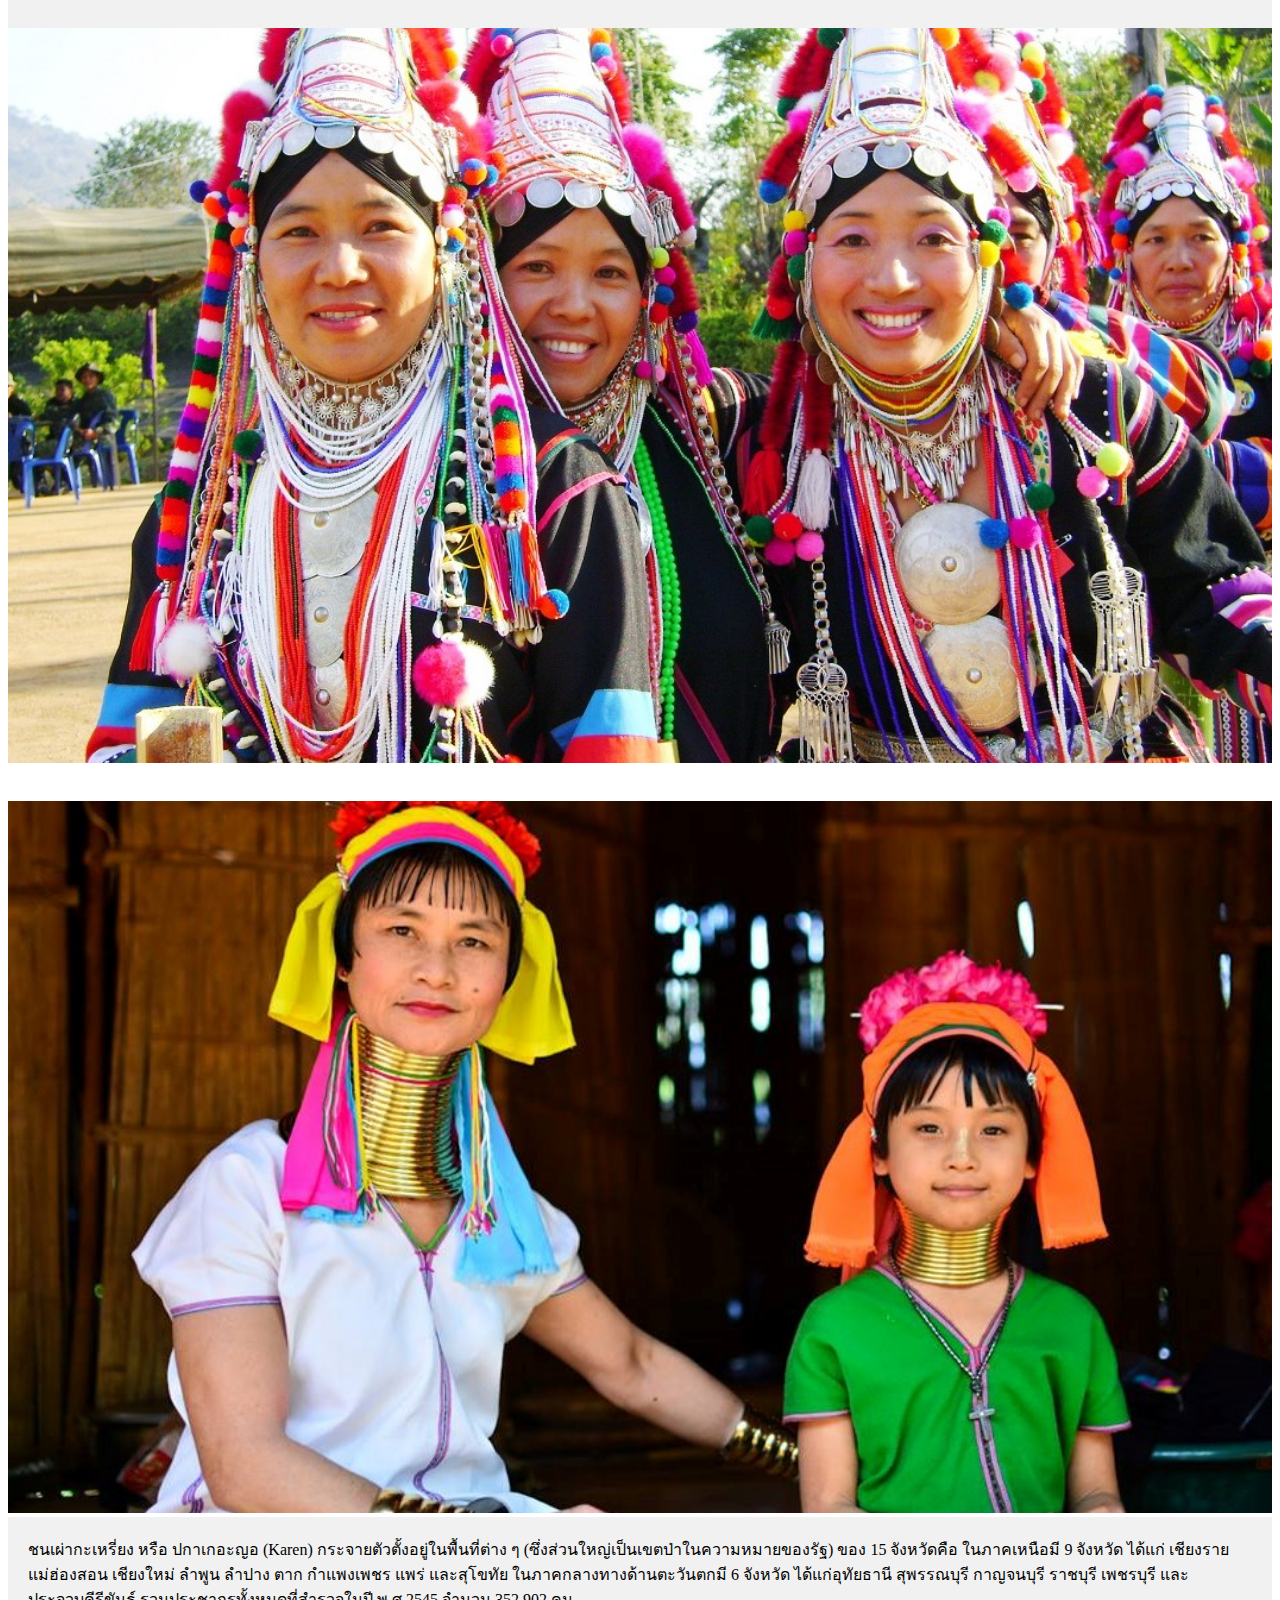
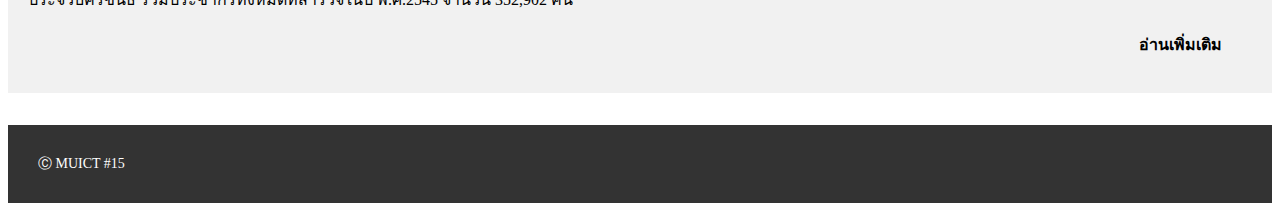
==== commit f335e2a0: "Change Images" ====
--- a/public/index.html
+++ b/public/index.html
@@ -66,13 +66,13 @@
         </div>
       </div>
       <div class="col-md-6 col-xs-12 col-sm-12 no-padding">
-        <img class="ethi-card-image" src="assets/images/mock.jpg">
+        <img class="ethi-card-image" src="assets/images/Akha.jpg">
       </div>
     </div>
 
     <div class="row ethi-card card-padding">
       <div class="col-md-6 col-xs-12 col-sm-12 no-padding">
-        <img class="ethi-card-image" src="assets/images/mock.jpg">
+        <img class="ethi-card-image" src="assets/images/kal.jpg">
       </div>
       <div class="col-md-6 col-xs-12 col-sm-12 no-padding ethi-card-detail">
         <div class="ethi-card-text">
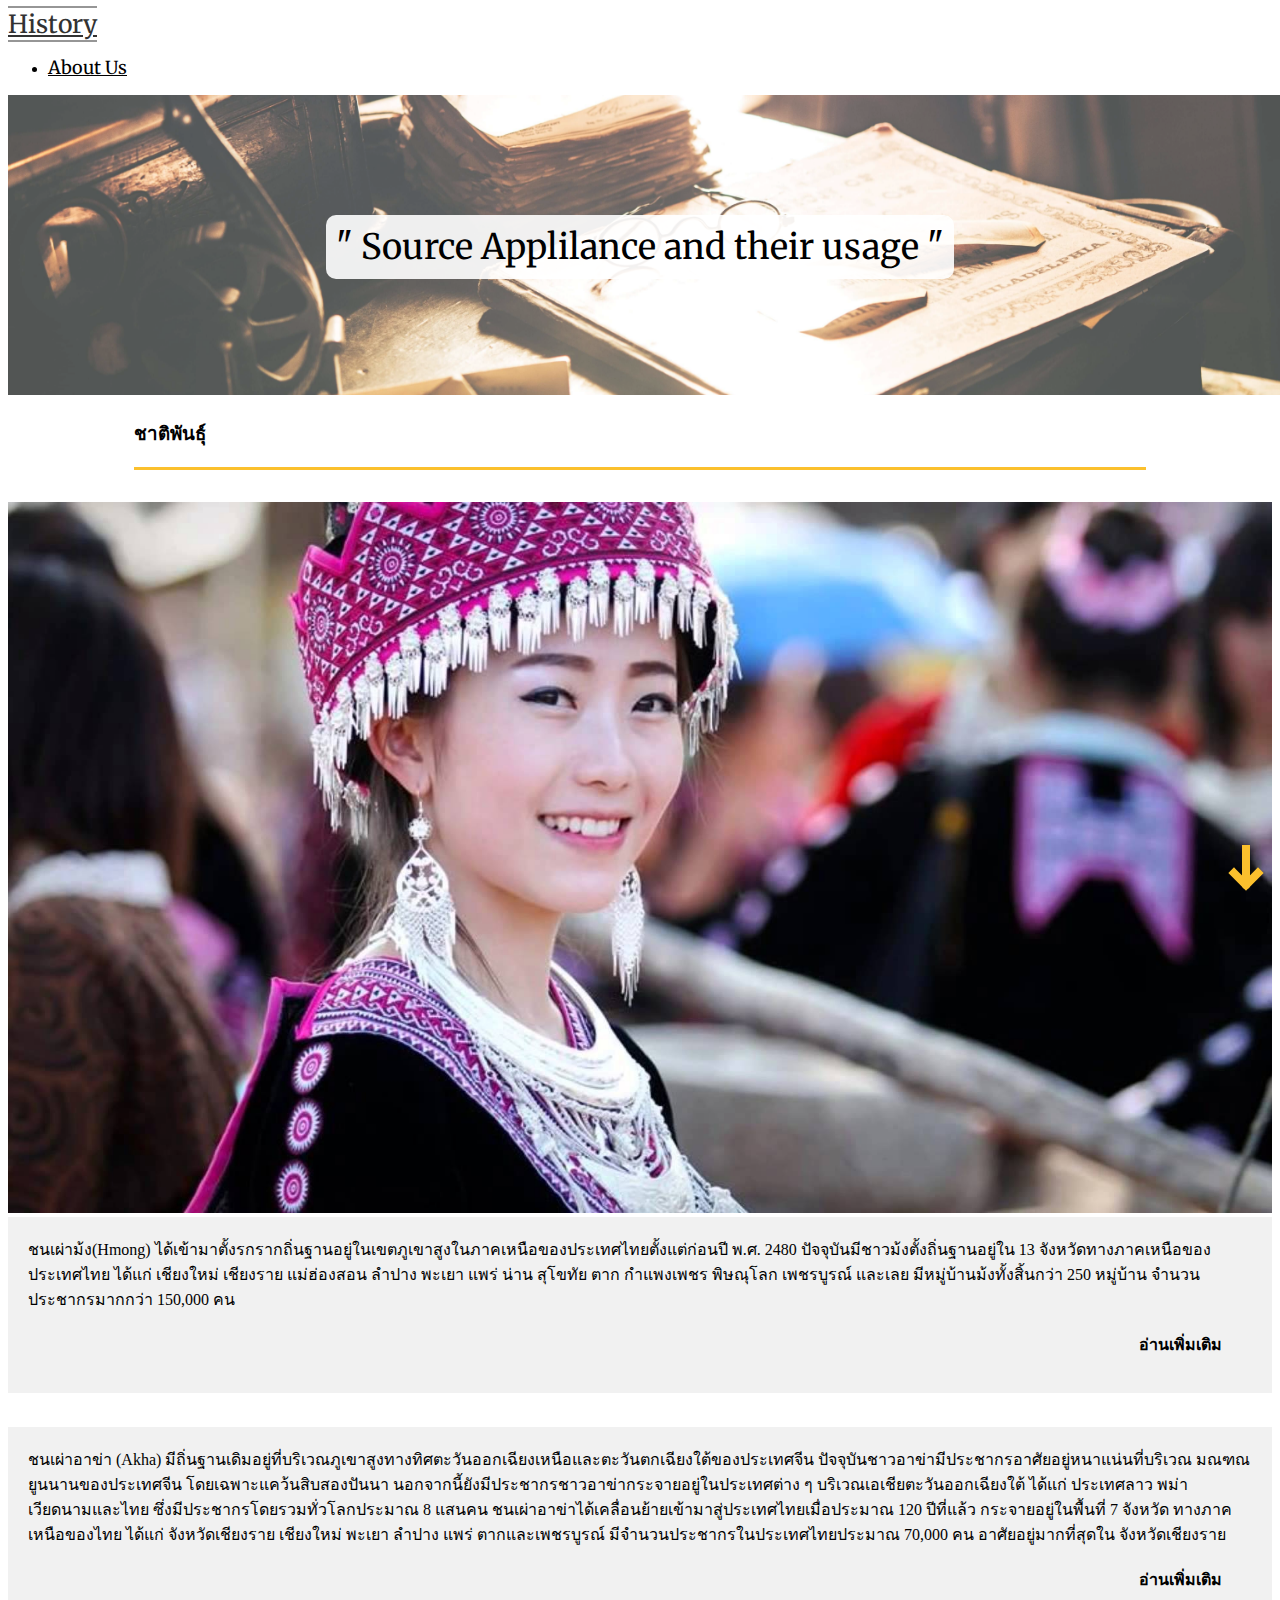
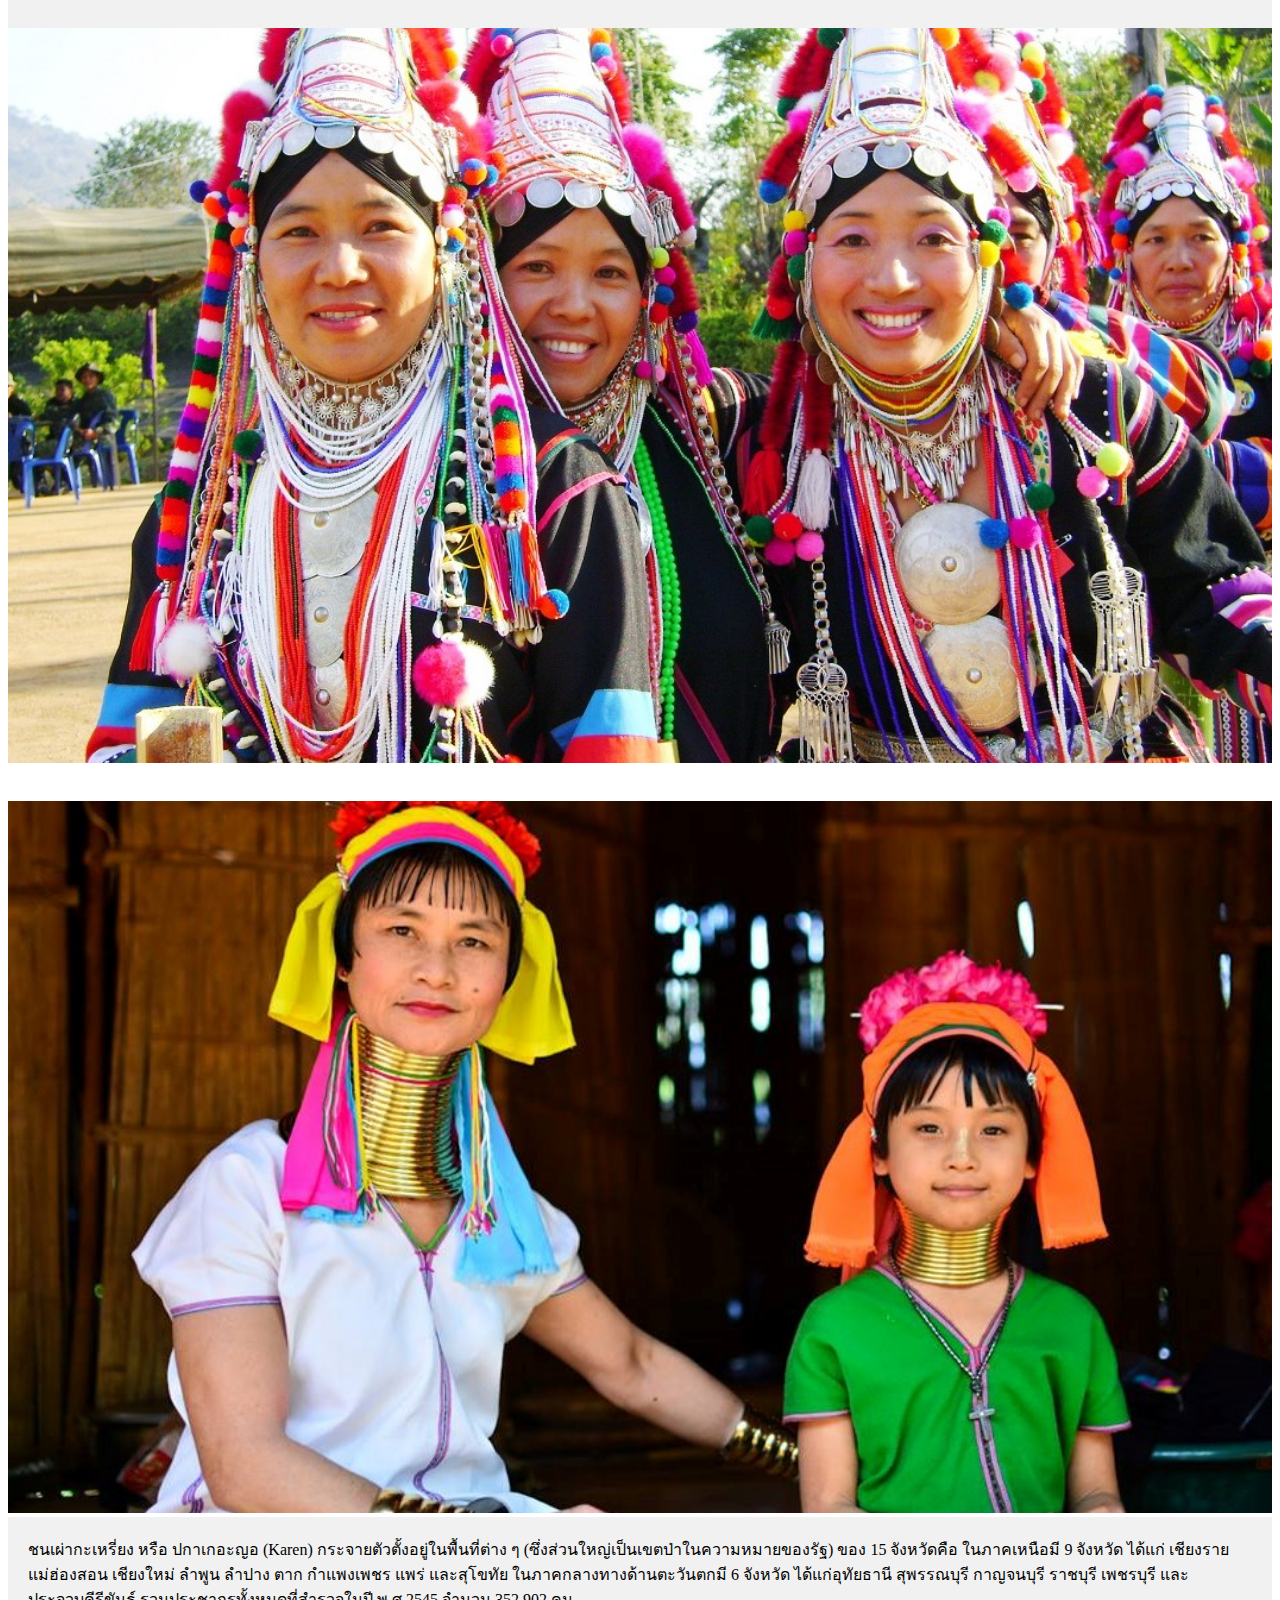
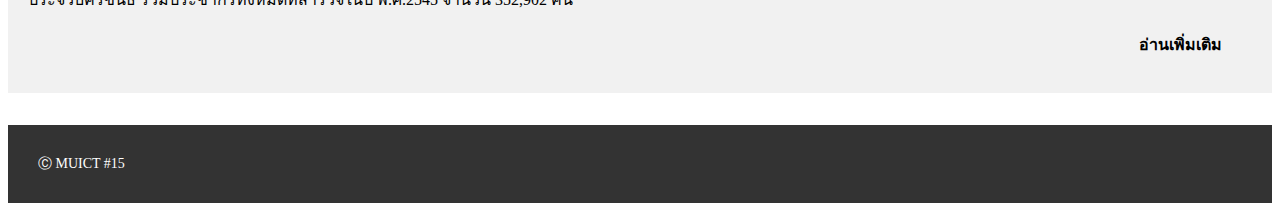
==== commit 11e787d8: "Add alt for web accessibility" ====
--- a/public/index.html
+++ b/public/index.html
@@ -24,7 +24,7 @@
   </nav>
   <div class="header">
     <img class="header-image" src="assets/images/header-min.jpg" alt="Snow">
-    <div class="header-text">" Source Applilance and their usage"</div>
+    <div class="header-text">" Source Applilance and their usage "</div>
   </div>
   <div class="scroll-down-icon">
     <svg role="img" xmlns="http://www.w3.org/2000/svg" width="48px" height="48px" viewBox="0 0 24 24" aria-labelledby="arrowDownIconTitle arrowDownIconDesc" stroke="#FBC02D" stroke-width="4" stroke-linecap="square" stroke-linejoin="miter" fill="none"
@@ -43,7 +43,7 @@
 
     <div class="row ethi-card card-padding">
       <div class="col-md-6 col-xs-12 col-sm-12 no-padding">
-        <img class="ethi-card-image" src="assets/images/mock.jpg">
+        <img class="ethi-card-image" src="assets/images/mock.jpg" alt="รูปชาวม้ง">
       </div>
       <div class="col-md-6 col-xs-12 col-sm-12 no-padding ethi-card-detail">
         <div class="ethi-card-text">ชนเผ่าม้ง(Hmong) ได้เข้ามาตั้งรกรากถิ่นฐานอยู่ในเขตภูเขาสูงในภาคเหนือของประเทศไทยตั้งแต่ก่อนปี พ.ศ. 2480 ปัจจุบันมีชาวม้งตั้งถิ่นฐานอยู่ใน
@@ -66,13 +66,13 @@
         </div>
       </div>
       <div class="col-md-6 col-xs-12 col-sm-12 no-padding">
-        <img class="ethi-card-image" src="assets/images/Akha.jpg">
+        <img class="ethi-card-image" src="assets/images/Akha.jpg" alt="รูปชนเผ่าอาข่า">
       </div>
     </div>
 
     <div class="row ethi-card card-padding">
       <div class="col-md-6 col-xs-12 col-sm-12 no-padding">
-        <img class="ethi-card-image" src="assets/images/kal.jpg">
+        <img class="ethi-card-image" src="assets/images/kal.jpg" alt="รูปชนเผ่ากะเหรี่ยง หรือ ปกาเกอะญอ">
       </div>
       <div class="col-md-6 col-xs-12 col-sm-12 no-padding ethi-card-detail">
         <div class="ethi-card-text">
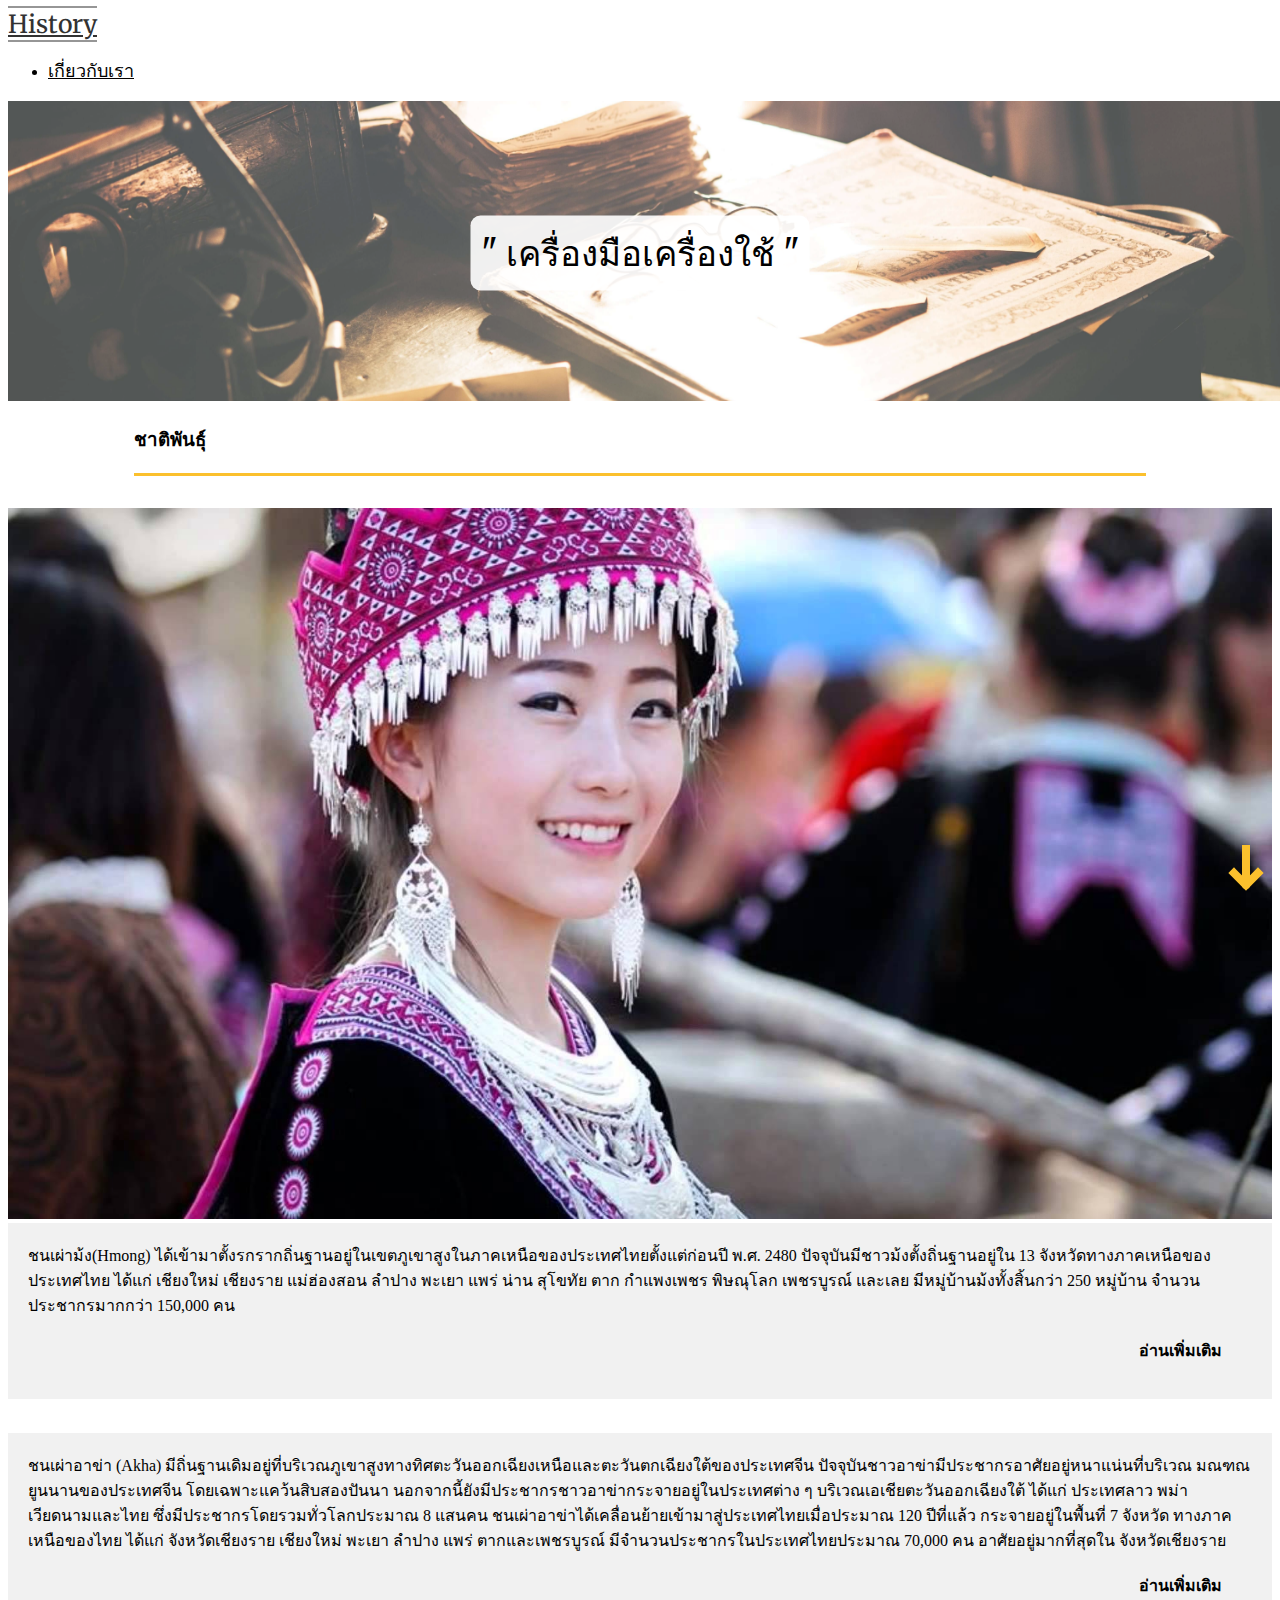
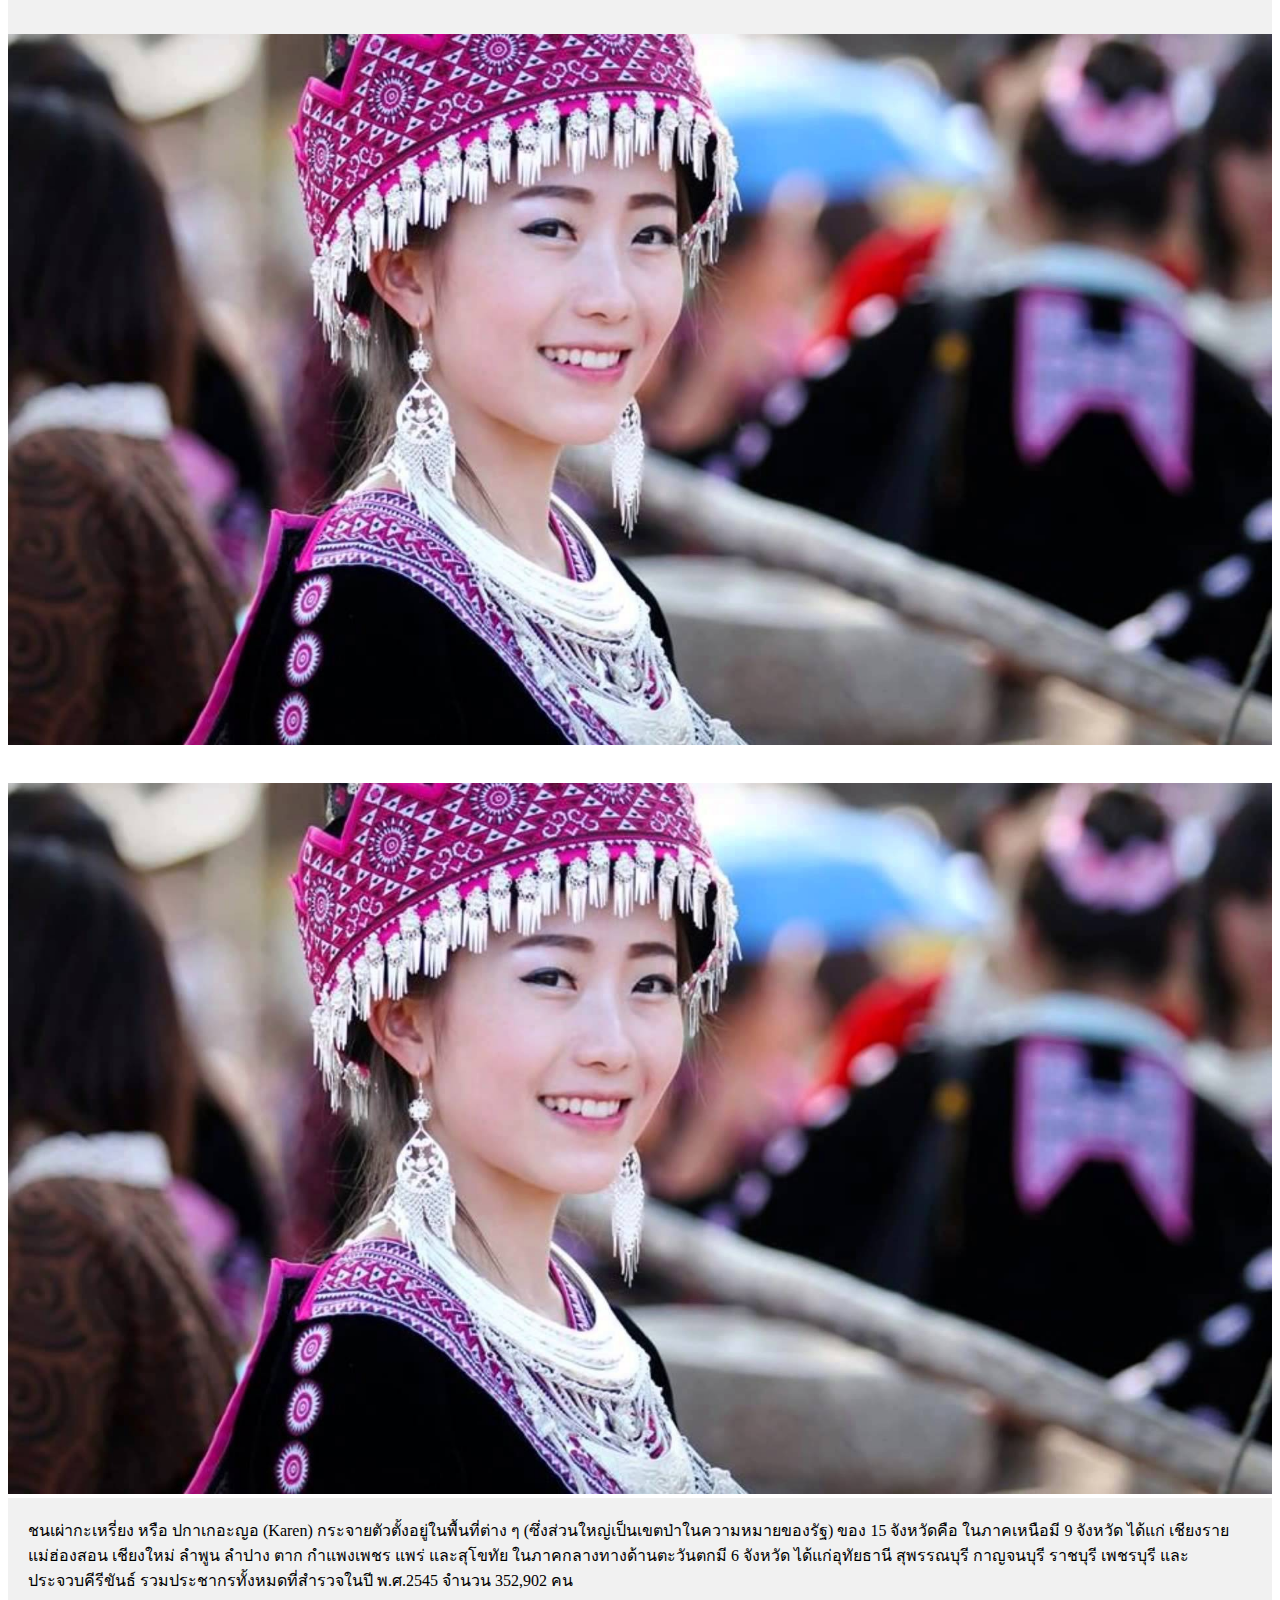
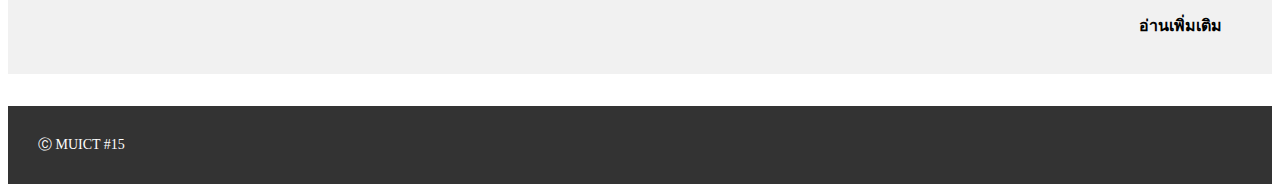
==== commit 3f04ec85: "merge" ====
--- a/public/index.html
+++ b/public/index.html
@@ -4,6 +4,7 @@
 <head>
   <!-- Required meta tags -->
   <meta charset="utf-8">
+  <meta http-equiv="Cache-control" content="public">
   <meta name="viewport" content="width=device-width, initial-scale=1, shrink-to-fit=no">
 
   <!-- Bootstrap CSS -->
@@ -18,13 +19,13 @@
     <a class="navbar-brand" href="#">History</a>
     <ul class="navbar-nav ml-auto">
       <li class="nav-item">
-        <a href="about.html" class="nav-link">About Us</a>
+        <a href="about.html" class="nav-link">เกี่ยวกับเรา</a>
       </li>
     </ul>
   </nav>
   <div class="header">
     <img class="header-image" src="assets/images/header-min.jpg" alt="Snow">
-    <div class="header-text">" Source Applilance and their usage "</div>
+    <div class="header-text">" เครื่องมือเครื่องใช้ "</div>
   </div>
   <div class="scroll-down-icon">
     <svg role="img" xmlns="http://www.w3.org/2000/svg" width="48px" height="48px" viewBox="0 0 24 24" aria-labelledby="arrowDownIconTitle arrowDownIconDesc" stroke="#FBC02D" stroke-width="4" stroke-linecap="square" stroke-linejoin="miter" fill="none"
@@ -43,11 +44,11 @@
 
     <div class="row ethi-card card-padding">
       <div class="col-md-6 col-xs-12 col-sm-12 no-padding">
-        <img class="ethi-card-image" src="assets/images/mock.jpg" alt="รูปชาวม้ง">
+        <img class="ethi-card-image" src="assets/images/mock.jpg">
       </div>
       <div class="col-md-6 col-xs-12 col-sm-12 no-padding ethi-card-detail">
         <div class="ethi-card-text">ชนเผ่าม้ง(Hmong) ได้เข้ามาตั้งรกรากถิ่นฐานอยู่ในเขตภูเขาสูงในภาคเหนือของประเทศไทยตั้งแต่ก่อนปี พ.ศ. 2480 ปัจจุบันมีชาวม้งตั้งถิ่นฐานอยู่ใน
-           13 จังหวัดทางภาคเหนือของประเทศไทย ได้แก่ เชียงใหม่ เชียงราย แม่ฮ่องสอน ลำปาง พะเยา แพร่ น่าน สุโขทัย ตาก กำแพงเพชร พิษณุโลก เพชรบูรณ์ และเลย 
+           13 จังหวัดทางภาคเหนือของประเทศไทย ได้แก่ เชียงใหม่ เชียงราย แม่ฮ่องสอน ลำปาง พะเยา แพร่ น่าน สุโขทัย ตาก กำแพงเพชร พิษณุโลก เพชรบูรณ์ และเลย
            มีหมู่บ้านม้งทั้งสิ้นกว่า 250 หมู่บ้าน จำนวนประชากรมากกว่า 150,000 คน
           <p class="timeline-link"><a href="blog1.html">อ่านเพิ่มเติม</a></p>
         </div>
@@ -58,7 +59,7 @@
       <div class="col-md-6 col-xs-12 col-sm-12 no-padding ethi-card-detail">
         <div class="ethi-card-text">
           ชนเผ่าอาข่า (Akha) มีถิ่นฐานเดิมอยู่ที่บริเวณภูเขาสูงทางทิศตะวันออกเฉียงเหนือและตะวันตกเฉียงใต้ของประเทศจีน ปัจจุบันชาวอาข่ามีประชากรอาศัยอยู่หนาแน่นที่บริเวณ
-          มณฑณยูนนานของประเทศจีน โดยเฉพาะแคว้นสิบสองปันนา นอกจากนี้ยังมีประชากรชาวอาข่ากระจายอยู่ในประเทศต่าง ๆ บริเวณเอเชียตะวันออกเฉียงใต้ ได้แก่ ประเทศลาว 
+          มณฑณยูนนานของประเทศจีน โดยเฉพาะแคว้นสิบสองปันนา นอกจากนี้ยังมีประชากรชาวอาข่ากระจายอยู่ในประเทศต่าง ๆ บริเวณเอเชียตะวันออกเฉียงใต้ ได้แก่ ประเทศลาว
           พม่า เวียดนามและไทย ซึ่งมีประชากรโดยรวมทั่วโลกประมาณ 8 แสนคน ชนเผ่าอาข่าได้เคลื่อนย้ายเข้ามาสู่ประเทศไทยเมื่อประมาณ 120 ปีที่แล้ว กระจายอยู่ในพื้นที่ 7 จังหวัด
           ทางภาคเหนือของไทย ได้แก่ จังหวัดเชียงราย เชียงใหม่ พะเยา ลำปาง แพร่ ตากและเพชรบูรณ์ มีจำนวนประชากรในประเทศไทยประมาณ 70,000 คน อาศัยอยู่มากที่สุดใน
           จังหวัดเชียงราย
@@ -66,18 +67,18 @@
         </div>
       </div>
       <div class="col-md-6 col-xs-12 col-sm-12 no-padding">
-        <img class="ethi-card-image" src="assets/images/Akha.jpg" alt="รูปชนเผ่าอาข่า">
+        <img class="ethi-card-image" src="assets/images/mock.jpg">
       </div>
     </div>
 
     <div class="row ethi-card card-padding">
       <div class="col-md-6 col-xs-12 col-sm-12 no-padding">
-        <img class="ethi-card-image" src="assets/images/kal.jpg" alt="รูปชนเผ่ากะเหรี่ยง หรือ ปกาเกอะญอ">
+        <img class="ethi-card-image" src="assets/images/mock.jpg">
       </div>
       <div class="col-md-6 col-xs-12 col-sm-12 no-padding ethi-card-detail">
         <div class="ethi-card-text">
-            ชนเผ่ากะเหรี่ยง หรือ ปกาเกอะญอ (Karen) กระจายตัวตั้งอยู่ในพื้นที่ต่าง ๆ (ซึ่งส่วนใหญ่เป็นเขตป่าในความหมายของรัฐ) ของ 15 จังหวัดคือ ในภาคเหนือมี 9 จังหวัด 
-            ได้แก่ เชียงราย แม่ฮ่องสอน เชียงใหม่ ลำพูน ลำปาง ตาก กำแพงเพชร แพร่ และสุโขทัย ในภาคกลางทางด้านตะวันตกมี 6 จังหวัด ได้แก่อุทัยธานี สุพรรณบุรี กาญจนบุรี 
+            ชนเผ่ากะเหรี่ยง หรือ ปกาเกอะญอ (Karen) กระจายตัวตั้งอยู่ในพื้นที่ต่าง ๆ (ซึ่งส่วนใหญ่เป็นเขตป่าในความหมายของรัฐ) ของ 15 จังหวัดคือ ในภาคเหนือมี 9 จังหวัด
+            ได้แก่ เชียงราย แม่ฮ่องสอน เชียงใหม่ ลำพูน ลำปาง ตาก กำแพงเพชร แพร่ และสุโขทัย ในภาคกลางทางด้านตะวันตกมี 6 จังหวัด ได้แก่อุทัยธานี สุพรรณบุรี กาญจนบุรี
             ราชบุรี เพชรบุรี และประจวบคีรีขันธ์ รวมประชากรทั้งหมดที่สำรวจในปี พ.ศ.2545 จำนวน 352,902 คน
           <p class="timeline-link"><a href="blog3.html">อ่านเพิ่มเติม</a></p>
         </div>
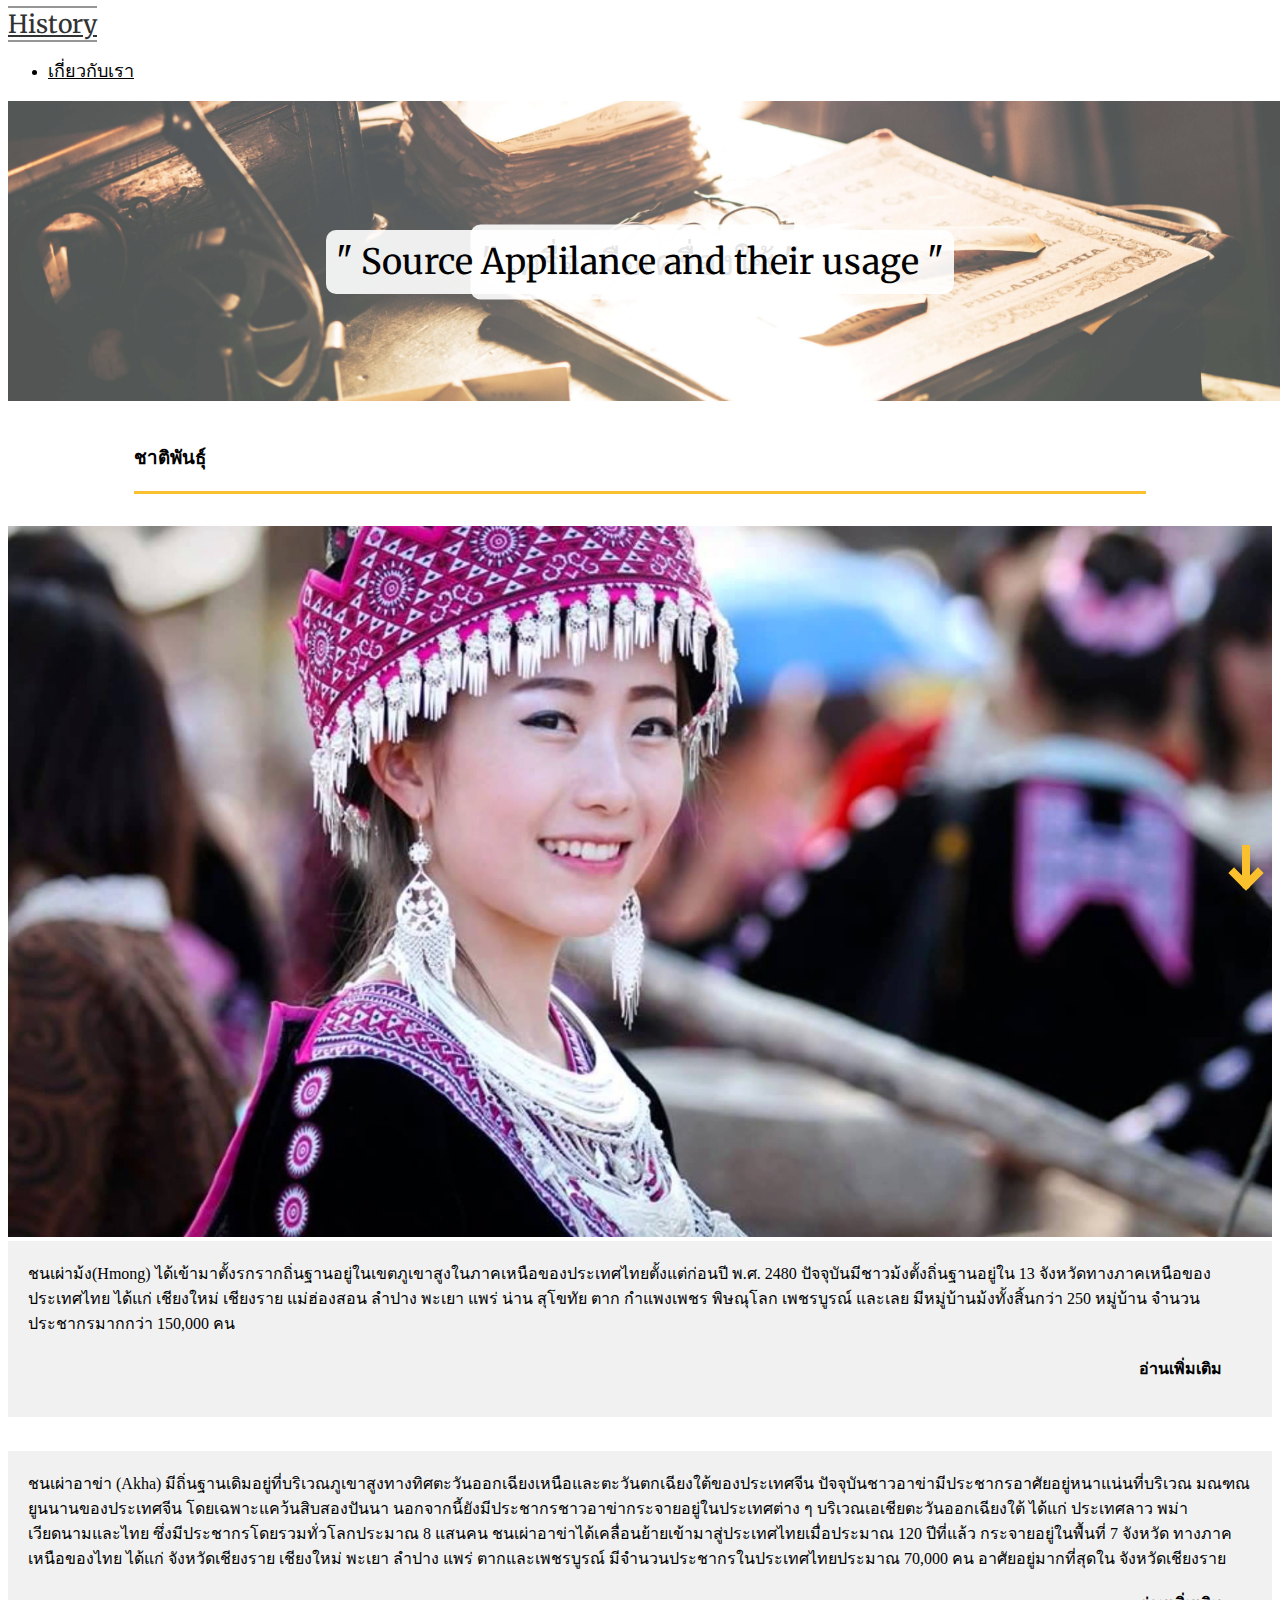
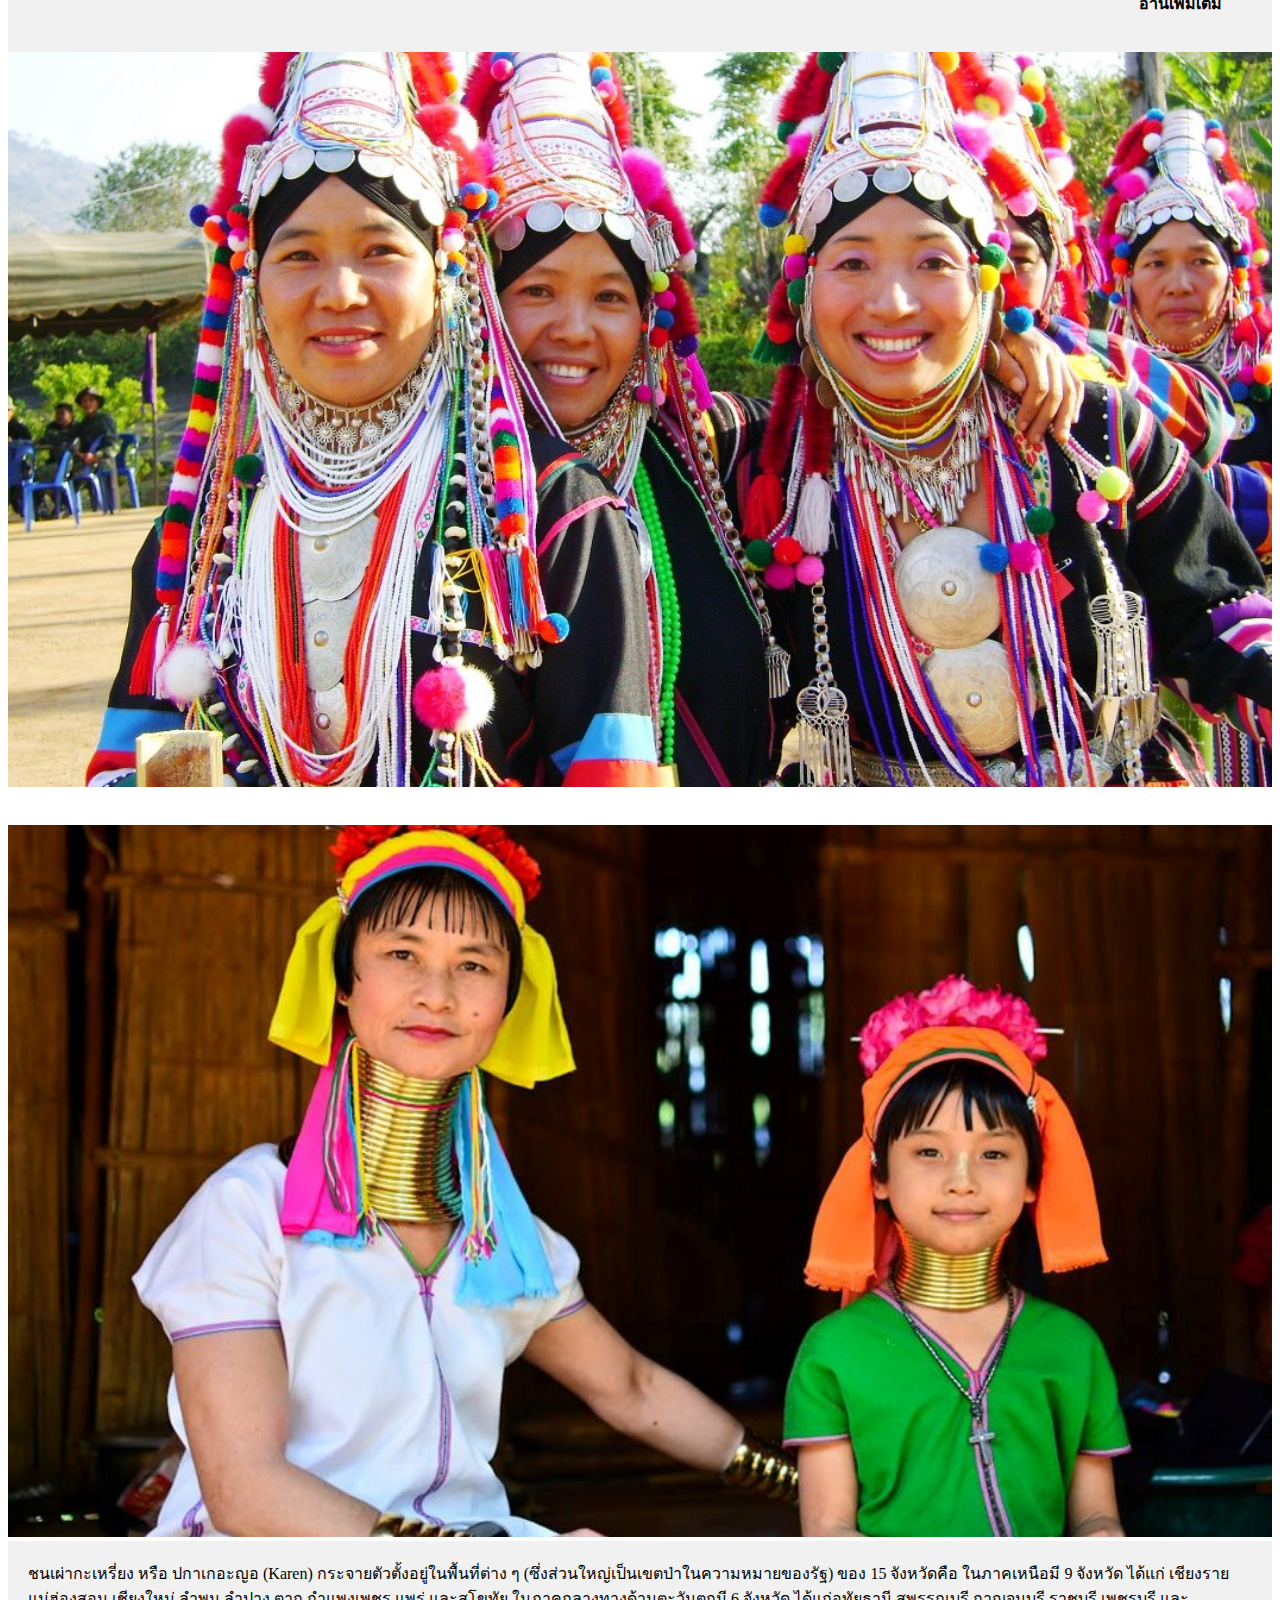
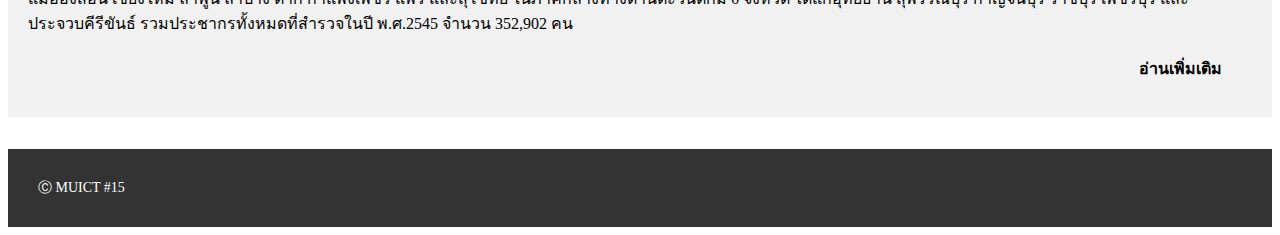
==== commit ec15fcdc: "merge" ====
--- a/public/index.html
+++ b/public/index.html
@@ -25,7 +25,11 @@
   </nav>
   <div class="header">
     <img class="header-image" src="assets/images/header-min.jpg" alt="Snow">
+<<<<<<< HEAD
     <div class="header-text">" เครื่องมือเครื่องใช้ "</div>
+=======
+    <div class="header-text">" Source Applilance and their usage "</div>
+>>>>>>> 11e787d87640c1443880246eb95a40c41726040b
   </div>
   <div class="scroll-down-icon">
     <svg role="img" xmlns="http://www.w3.org/2000/svg" width="48px" height="48px" viewBox="0 0 24 24" aria-labelledby="arrowDownIconTitle arrowDownIconDesc" stroke="#FBC02D" stroke-width="4" stroke-linecap="square" stroke-linejoin="miter" fill="none"
@@ -44,7 +48,7 @@
 
     <div class="row ethi-card card-padding">
       <div class="col-md-6 col-xs-12 col-sm-12 no-padding">
-        <img class="ethi-card-image" src="assets/images/mock.jpg">
+        <img class="ethi-card-image" src="assets/images/mock.jpg" alt="รูปชาวม้ง">
       </div>
       <div class="col-md-6 col-xs-12 col-sm-12 no-padding ethi-card-detail">
         <div class="ethi-card-text">ชนเผ่าม้ง(Hmong) ได้เข้ามาตั้งรกรากถิ่นฐานอยู่ในเขตภูเขาสูงในภาคเหนือของประเทศไทยตั้งแต่ก่อนปี พ.ศ. 2480 ปัจจุบันมีชาวม้งตั้งถิ่นฐานอยู่ใน
@@ -67,13 +71,13 @@
         </div>
       </div>
       <div class="col-md-6 col-xs-12 col-sm-12 no-padding">
-        <img class="ethi-card-image" src="assets/images/mock.jpg">
+        <img class="ethi-card-image" src="assets/images/Akha.jpg" alt="รูปชนเผ่าอาข่า">
       </div>
     </div>
 
     <div class="row ethi-card card-padding">
       <div class="col-md-6 col-xs-12 col-sm-12 no-padding">
-        <img class="ethi-card-image" src="assets/images/mock.jpg">
+        <img class="ethi-card-image" src="assets/images/kal.jpg" alt="รูปชนเผ่ากะเหรี่ยง หรือ ปกาเกอะญอ">
       </div>
       <div class="col-md-6 col-xs-12 col-sm-12 no-padding ethi-card-detail">
         <div class="ethi-card-text">
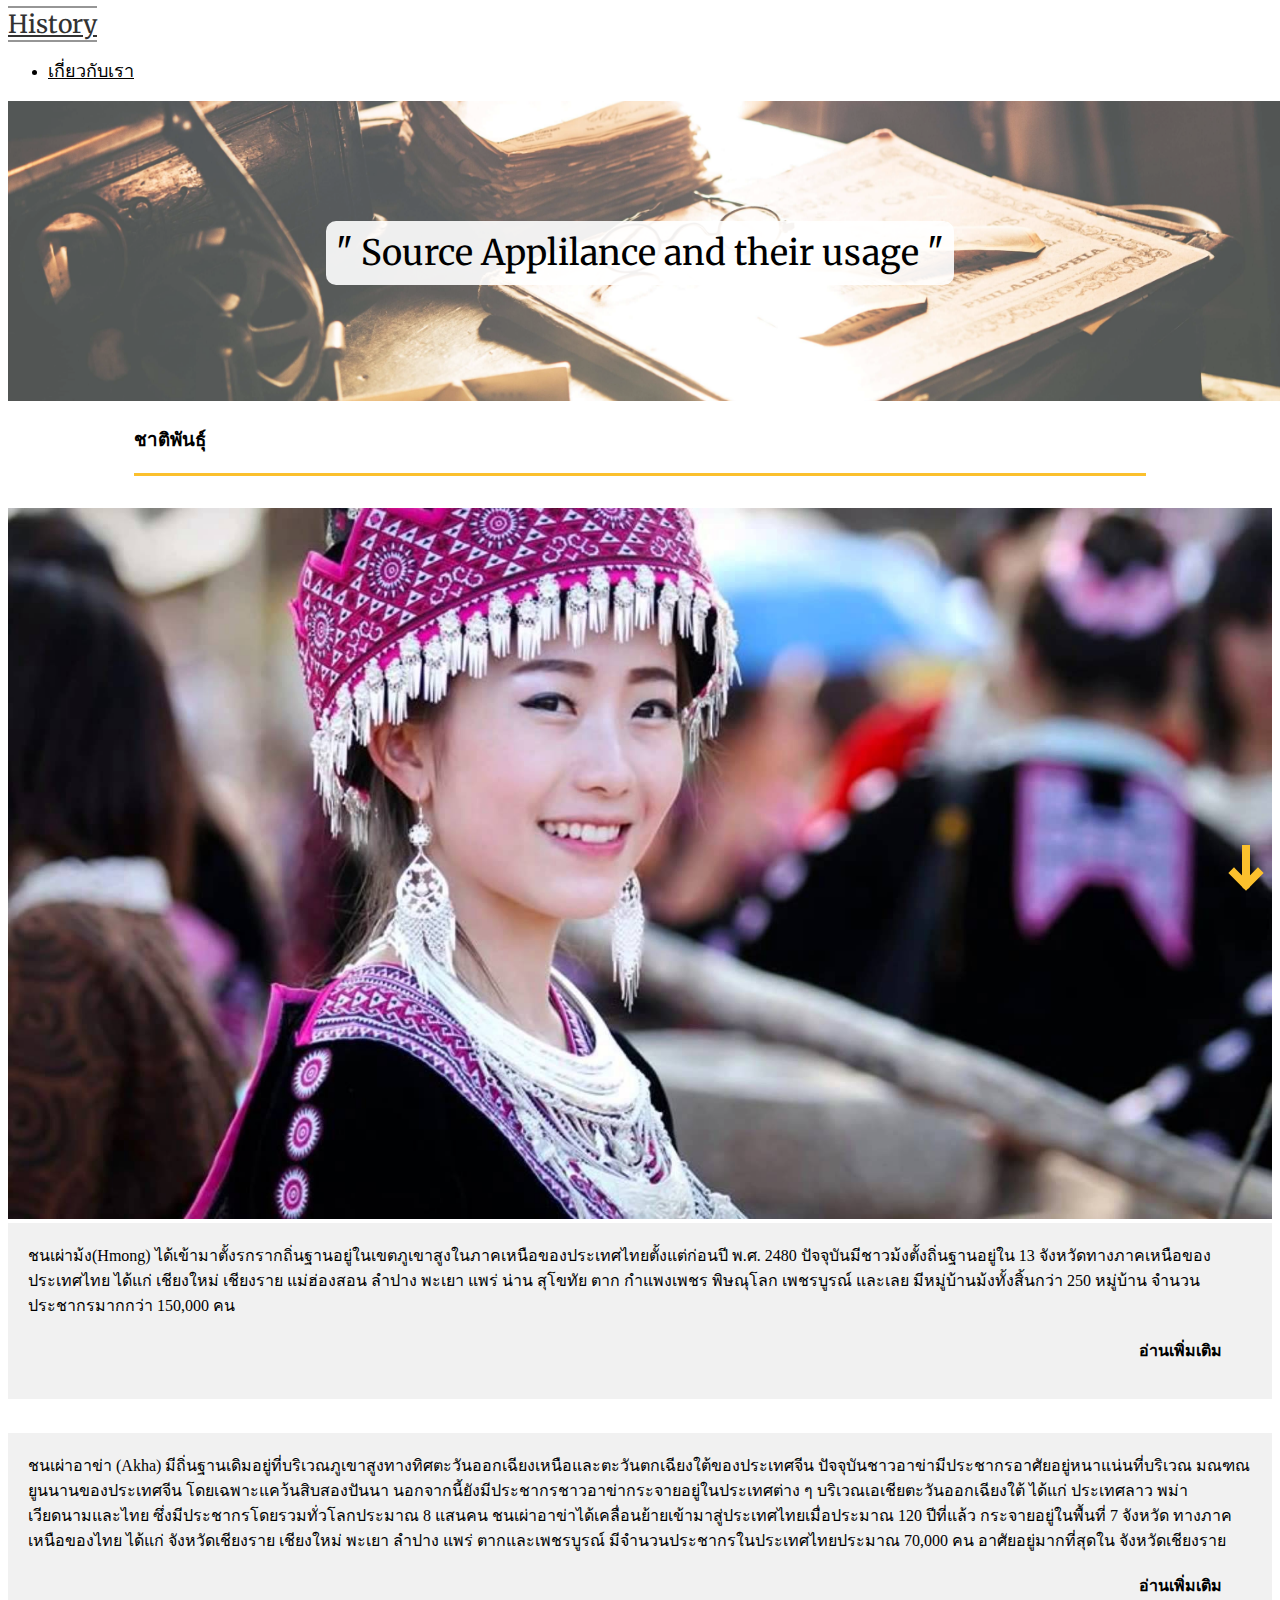
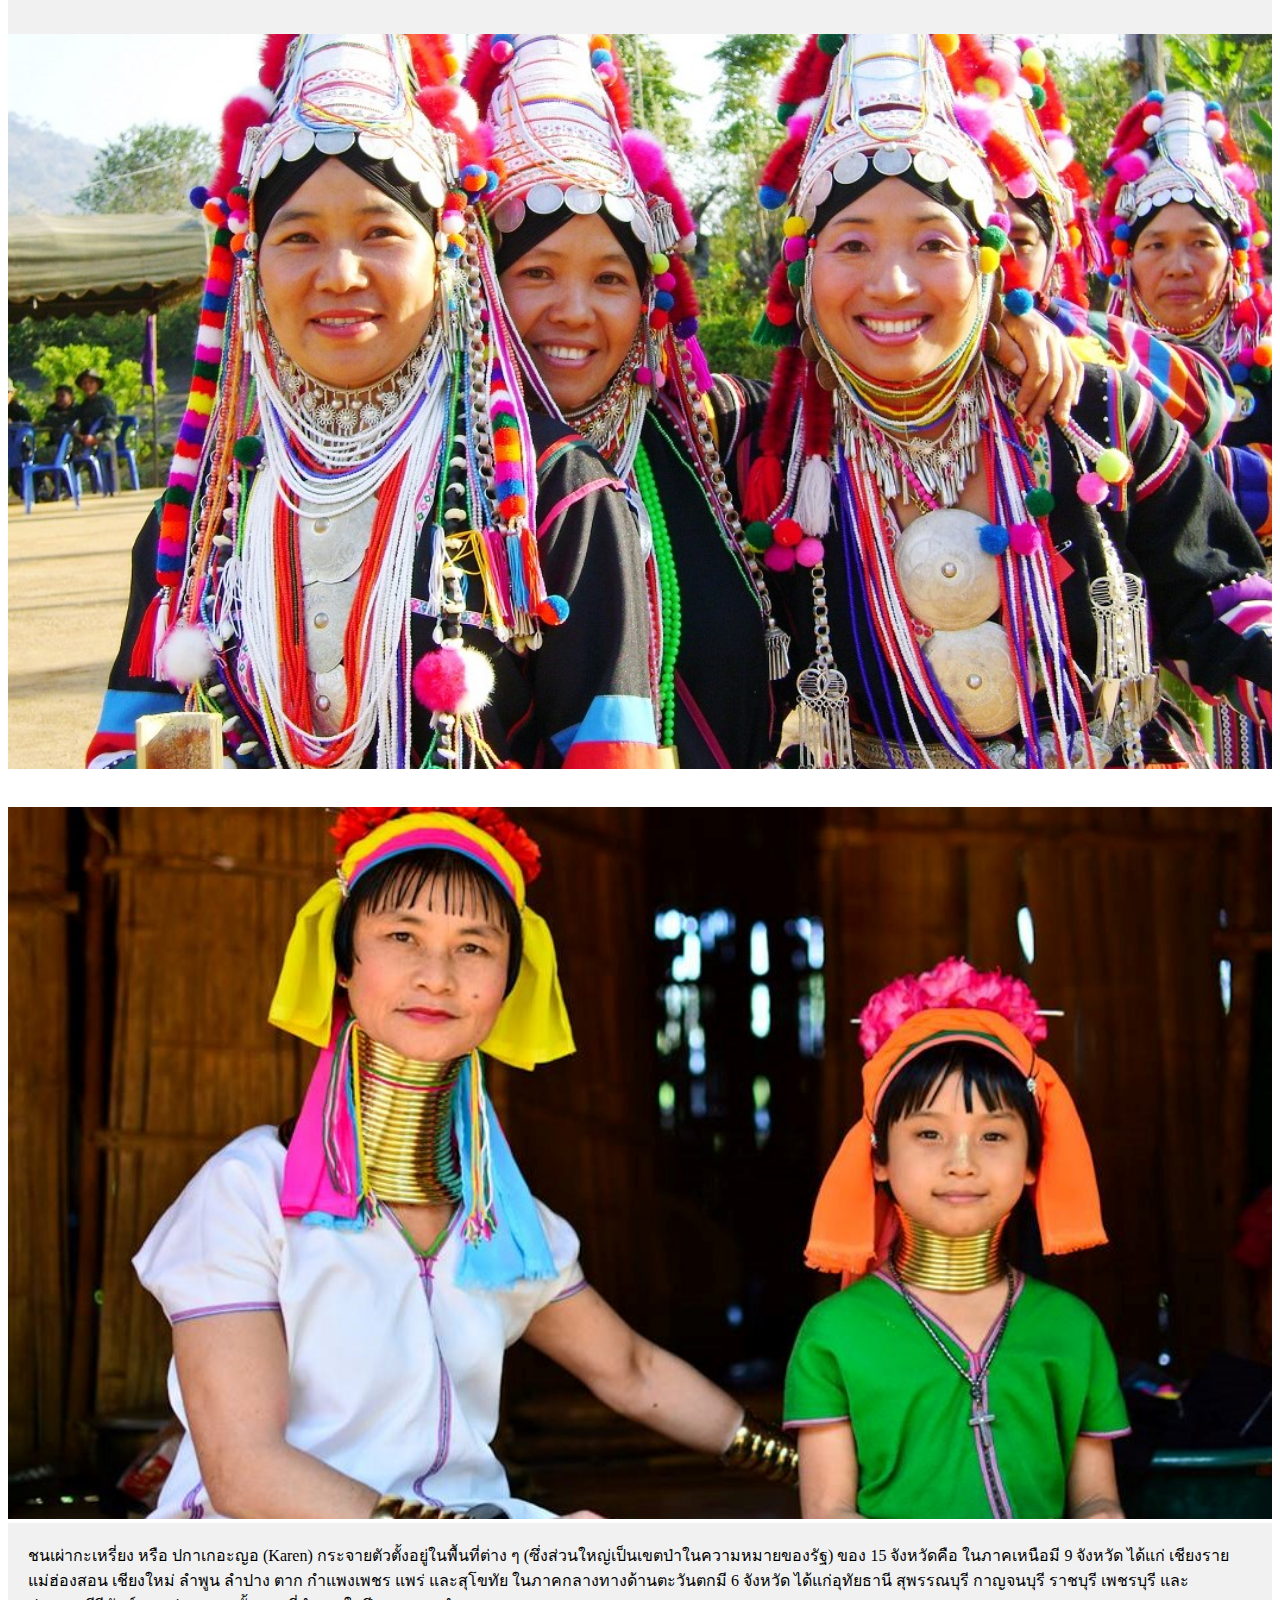
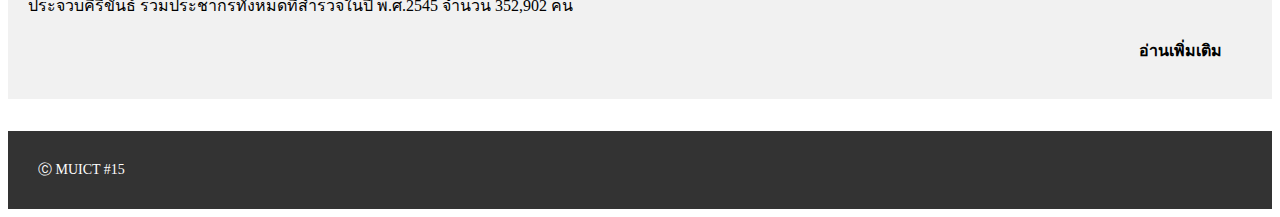
==== commit fd7c8d41: "merge" ====
--- a/public/index.html
+++ b/public/index.html
@@ -25,11 +25,7 @@
   </nav>
   <div class="header">
     <img class="header-image" src="assets/images/header-min.jpg" alt="Snow">
-<<<<<<< HEAD
-    <div class="header-text">" เครื่องมือเครื่องใช้ "</div>
-=======
     <div class="header-text">" Source Applilance and their usage "</div>
->>>>>>> 11e787d87640c1443880246eb95a40c41726040b
   </div>
   <div class="scroll-down-icon">
     <svg role="img" xmlns="http://www.w3.org/2000/svg" width="48px" height="48px" viewBox="0 0 24 24" aria-labelledby="arrowDownIconTitle arrowDownIconDesc" stroke="#FBC02D" stroke-width="4" stroke-linecap="square" stroke-linejoin="miter" fill="none"
